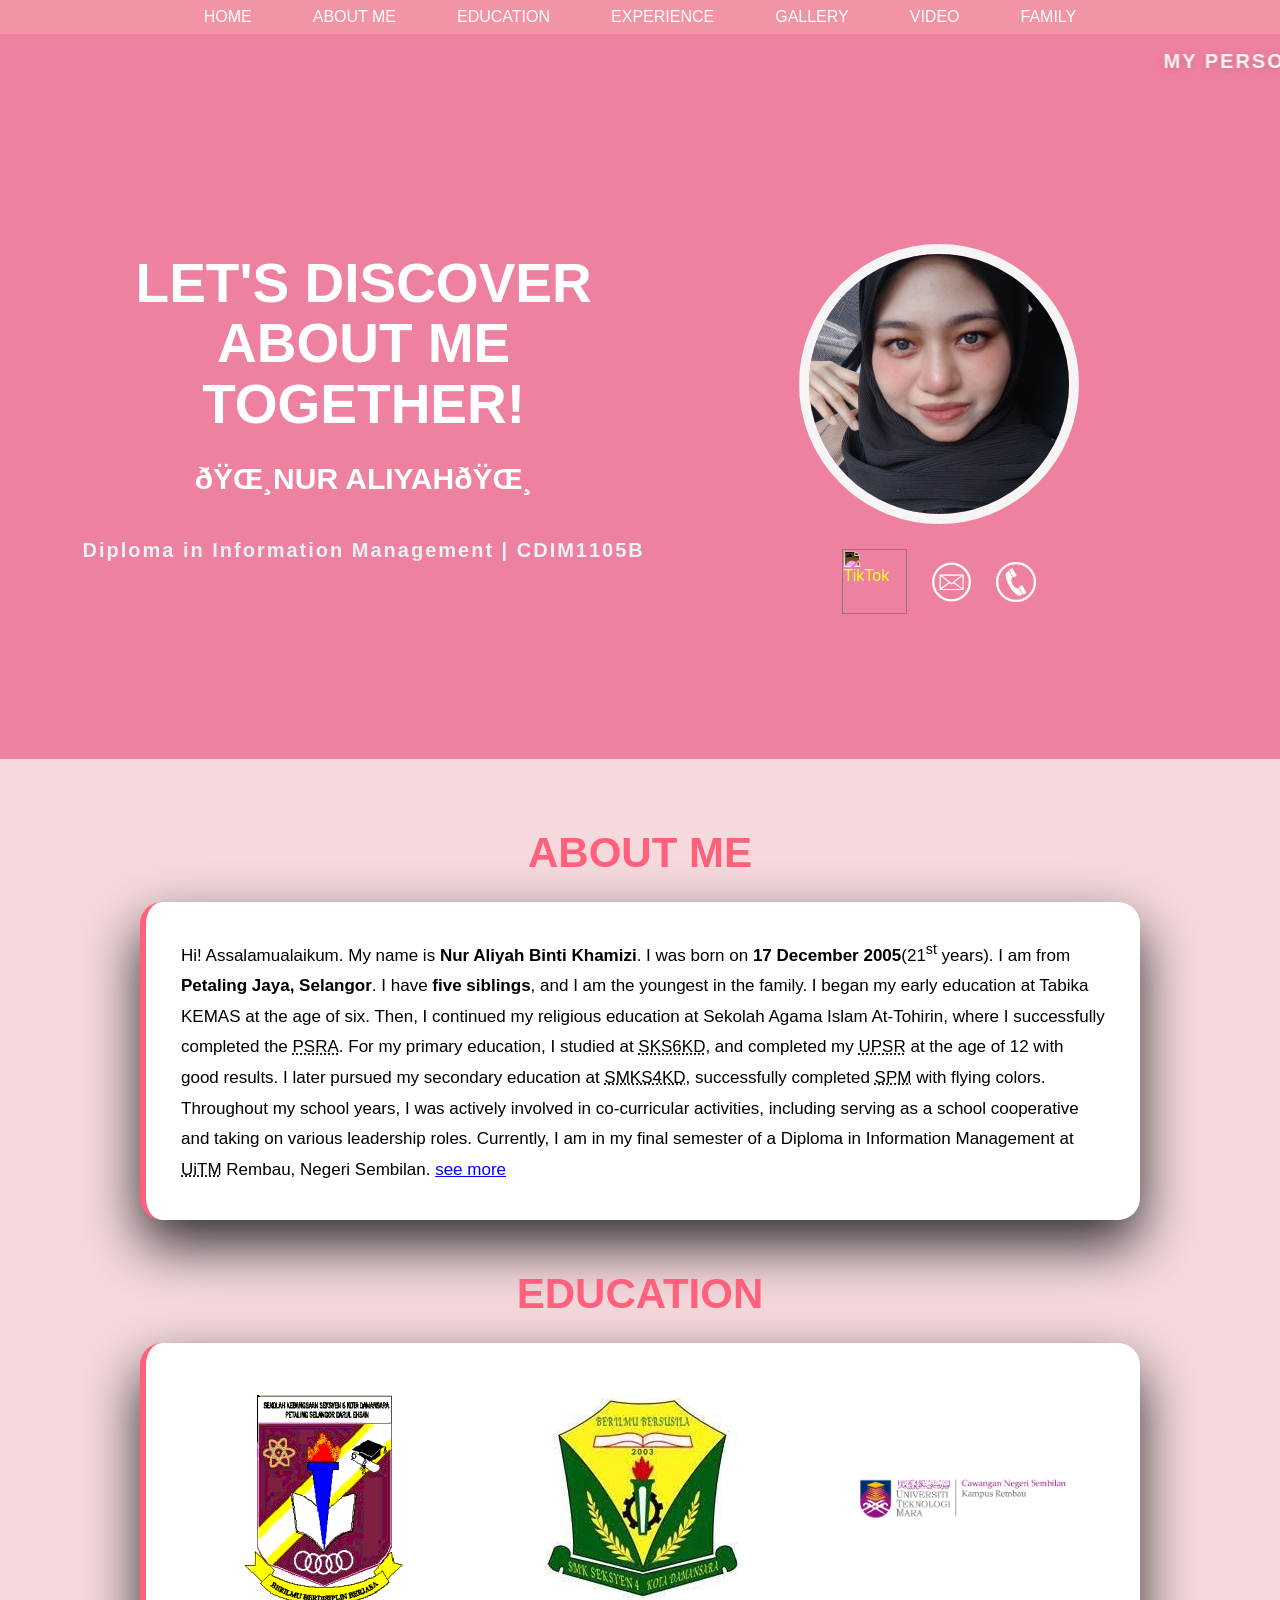
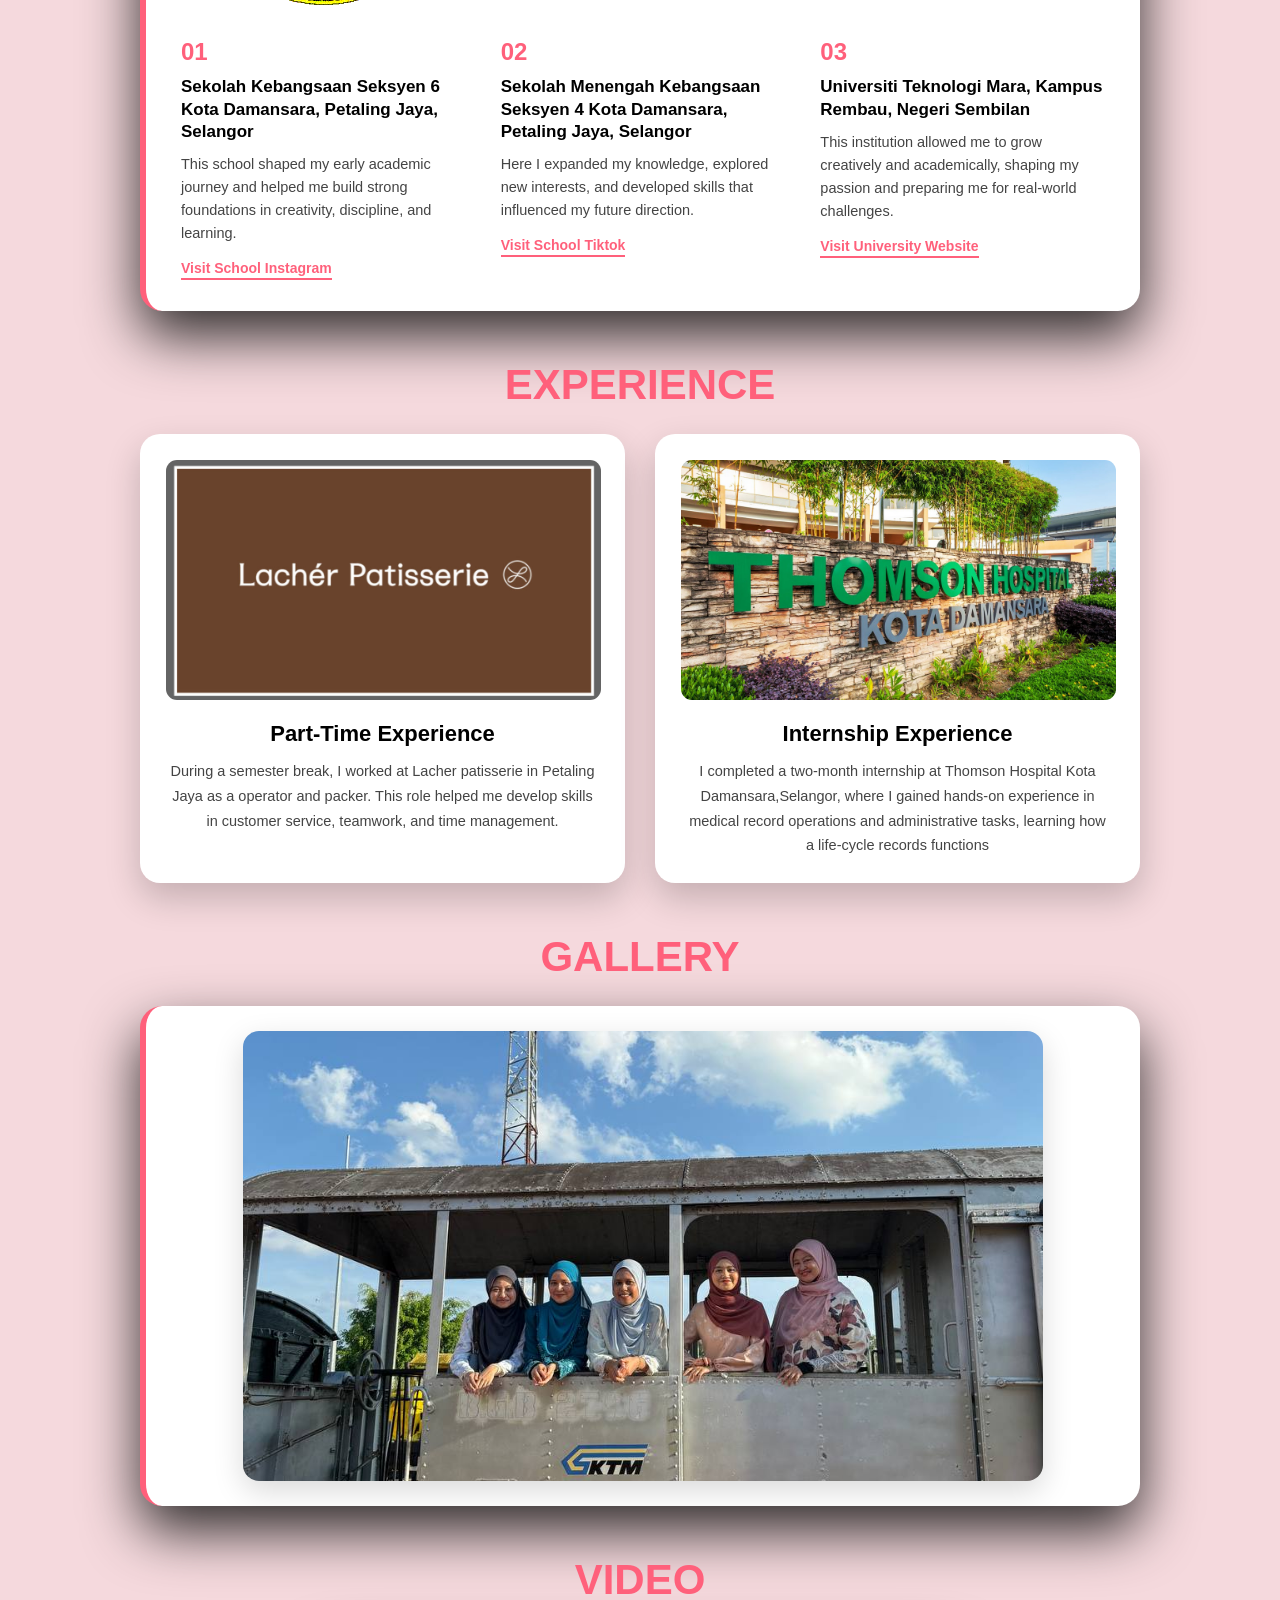
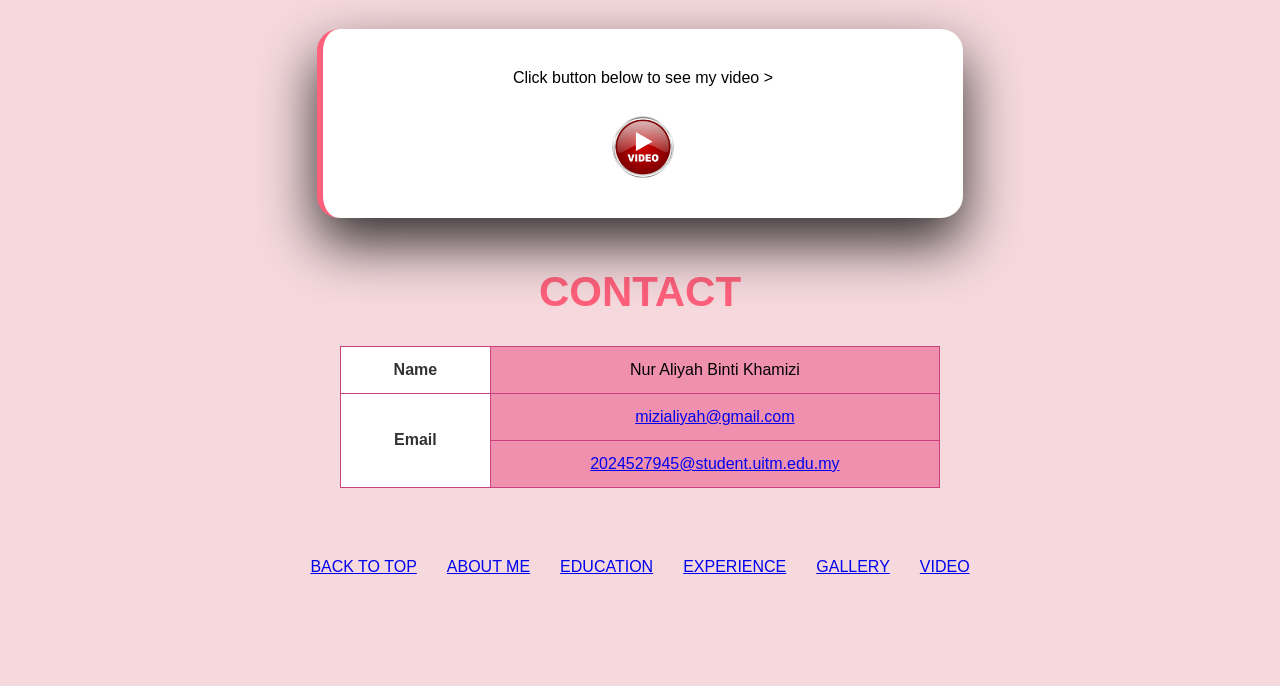
==== index.html @ 570c946d "Fix image filename case for TikTok logo" ====
<html>
<head>
<meta charset="UT-8">
<meta name="viewpoint" content="width=device=width, initial-scale=1.0">
<title>HOMEPAGE</title>

    <style>

        :root{
            --primary: #ffff;
            --accent: #ff607b;
        }
       /*====general page setup====*/
       body, html{
             margin: 0;
             padding: 0;
             font-family: 'Segoe UI', Tahoma, Geneva, Verdana, sans-serif;
             min-height: 100vh;
             overflow-x: hidden;
            }
        .hero-section {
            /* Define the starting pink color as a fallback */
            background-color: #EE819F; 
    
            /* Connect the animation loop: 12 seconds total duration, smooth linear ease, infinite looping */
            animation: pinkColorShift 12s linear infinite;
            center-text {
            text-align: center;
            }
        }
            /* Define the specific shifting shades of pink across the timeline keyframes */
            @keyframes pinkColorShift {
            0% {
                background-color: #EE819F; /* original deep pink canvas color */
            }
            25% {
                 background-color: #D81B60; /* Slightly darker vibrant magenta pink */
            }
            50% {
                 background-color: #F48FB1; /* Soft pastel orchid pink tint */
            }
            75% {
                 background-color: #E91E63; /* Warm ruby rose pink shade */
            }
            100% {
                 background-color: #EE819F; /* Loops smoothly back to the exact starting color */
            }
            }
        /*====navigation====*/
        nav{
            background:rgb(242, 148, 164);
            position: sticky;
            top: 0;
            z-index: 3000;
        }
        .nav-container{ 
            display:flex;
            justify-content:center;
            gap: 25px;
            padding: 0px; 
        }
        .nav-container a{
            text-decoration:none;
            color: white;
            padding: 8px 18px;
            border-radius: 30px;
            font-weight: 500;
            transition:0.3s;
        }
        .nav-container a:hover{
            background: var(--primary);
            color:rgb(254, 159, 210);
        }

        /*===== hero layout =====*/

        .container {
            display: flex;
            align-items: center;
            justify-content: center;
            max-width: 1200px;
            gap: 0px;
            margin-top: 0 auto;
            height: 80vh;
            padding-top: 5px;
        }
        .hero-text {
            flex: 1.2;
            text-align: left;
            padding-left: 50px;
        }
        .hero-text h1 {
            font-size: 55px;
            color: #ffffff;
            font-weight: 800;
            line-height: 1.1;
            margin-bottom: 30px;
        }
        .hero-text h2 {
            font-size: 30px;
            color: #ffffff;
            margin: 0;
            padding-bottom: 25px;
            line-height: 1;
            font-weight: 700;
        }
        .hero-text p{
            font-size: 20px;
            color: #e8f3f3;
            letter-spacing: 2px;
            font-weight: 400;
        }

    /* ==== Marquee Positioned Right Below Nav and Above Image (FIXED) ==== */
    .marquee-sub-nav {
        position: absolute;
        top: 50px;            
        right: 30px;
        left: 10px;             
        width: 100%;         
        z-index: 100;         
    }

    .marquee-sub-nav marquee {
        font-size: 20px;
        font-weight: 700;
        color: #fff9f9f6;
        letter-spacing: 2px;
        text-shadow: 0 2px 8px rgba(0, 0, 0, 0.15);
    }
        
        /*=====image section=====*/
        .hero-image{
            float: none;
            flex: 1;
            display: flex;
            justify-content: center;
            align-items: flex-end;/*keeps image touching the bottom*/
        }
        .hero-image img{
            max-height: 300px;
            width: auto;
            /*====creates the rounded bottom edge from my image====*/
            border-top-left-radius: 50px;
            border-top-right-radius: 50px;
            transition: transform 0.3s;
        }
        .hero-image img:hover {
            transform: scale (1.02)
        }

        .hero-image-wrapper img{
            width:260px;
            height: 260px;
            border-radius: 260px;
            overflow:hidden;
            object-fit:cover;
            border:10px solid whitesmoke;
            box-shadow:0 20 px 40 px rgb(231, 202, 202);
            margin-top:60px;
        }
        .social-links{
            display: flex;
            flex-direction: row;
            align-items: center;
            justify-content: center;
            gap: 25px;
            margin-top: 0px;
            width: 100px;
        }
        .social-links a{
            display: inline-block;
            transition: transform 0.2s;
        }
        .social-links a:hover{
            transform: scale(1.15)
        }
        .social-links img{
            height: 30px
        }
        .image-and-socials{
            flex: 1;
            display: flex;
            flex-direction: column;
            align-items: center;
            justify-content: center;
            gap: 25px;
        }

        /*====modern main background section setup====*/
        main{
            background-color:#f5d9dd;
            min-height: 50vh;
            margin: 0;
            padding: 70px 0px;
        }
        .section-content-area{
            max-width: 1000px;
            margin: 0 auto;
            padding: 0 20px;
        }
        .section{
            margin-bottom: 50px;
            color: #fc7287;
            position: relative;
        }
        .section-title{
            font-size: 42px;
            font-weight: 700;
            color: var(--accent);
            margin-top: 0;
            margin-bottom: 25px;
            text-align: center;
        }

        /*====card====*/
        .content-card{
            background: var(--primary);
            padding: 35px;
            border-radius: 22px;
            box-shadow: 0 25px 55px rgb(49, 46, 46);
            margin-bottom: 30px;
            border-left: 6px solid var(--accent);
            transition:.35s;
        }
        .card-hover{
            transform: translateY(-6px);
        }
        .content-card p{
            font-size: 17px;
            line-height: 1.8;
            color: black;
            margin: 0;
            text-align: left;
        }


        /*====grid====*/
        .grid{
            display: grid;
            grid-template-columns: repeat(auto-fit, minmax(260px, 1fr));
            gap: 10px;
        }

        /*====Button====*/
        .btn{
            display: inline-block;
            margin-top: 15px;
            background: var(--primary);
            color:#ffffff;
            text-decoration: none;
            font-weight: 600;
        }

        .btn:hover{
            background: rgb(255, 171, 185)
        }

        /*====Table====*/
        table{
                border: 1px solid rgb(203, 65, 125);
                border-collapse: collapse;
                width: 600px;
                margin: 30px auto;
                font-family:'Segoe UI', Tahoma, Geneva, Verdana, sans-serif;
            }
        th,td{
                border: 1px solid rgb(203, 65, 125);
                padding: 14px 20px;
            }
        th {
                background-color: white;
                color: #333333;
                font-weight: 600;
                width: 25%;
            }
        td {
                text-align: center;
                background-color: rgb(239, 144, 174);
                color: #000000;
            }
        tr:hover td{
                background-color: rgb(243, 148, 164);
                transition: background-color 0.2s ease;
        }
        .profile-img{
            width: 200px;
            height: 200px;
            object-fit: cover;
            border-radius: 0%;
            margin-top: 10px;
            border: 2px solid rgb (180,50,100);
        }

        /* ==== Centers the links and aligns them side-by-side ==== */
        .footer-links-center {
          display: flex;
          justify-content: center; 
          align-items: center;     
          gap: 30px;               
          padding: 40px 20px;      
          width: 100%;
          box-sizing: border-box;
        }
        /* Responsive Layout for Tablets/Mobile Devices */
        @media (max-width: 768px){
            .video-grid {
                grid-template-columns: 1fr; 
            }
            .nav-container {
                justify-content: center; 
                padding: 10px 0;
                gap: 10px;
            }
            .nav-container a {
                padding: 6px 12px;
                font-size: 13px;
            }
            .section-title {
                font-size: 32px;
            }
            .video-wrapper-outer {
                padding: 15px;
            }
            }

    </style>
    </head>
    <body>

        <!--top nav-->
        <nav>
            <div align="center"></div>
            <div class="nav-container">
               <a href="index.html">HOME</a>
               <a href="about me.html">ABOUT ME</a>
               <a href="education.html">EDUCATION</a>
               <a href="experience.html">EXPERIENCE</a>
               <a href="gallery.html">GALLERY</a>
               <a href="video2.html" class="active">VIDEO</a>
               <a href="family.html">FAMILY</a>
            </div>
        </nav>

        <!--Content area-->
        <header>
        <div class="hero-section">
              <!-- FULL WIDTH MARQUEE: Sits here to cross the entire screen width -->
             <div class="marquee-sub-nav">
                <marquee behavior="scroll" direction="left" scrollamount="5">MY PERSONAL WEBSITE THAT SHOWS INTERSTING PERSONAL INFORMATION ABOUT ME!</marquee>
         </div>
            <div class="container">
                <!--text on the left-->
                <div class="hero-text">
                  <h1 align="center"><a name="top">LET'S DISCOVER<br>ABOUT ME TOGETHER!</a></h1>
                  <h2 align="center" style="font-size: 30px;">🌸NUR ALIYAH🌸</h2>
                  <p align="center"><b>Diploma in Information Management | CDIM1105B</b></p>
                </div>

                <!--image and social media links on the right-->
                <div class="image-and-socials">
                    <!--Profile image-->
                    <div class="hero-image">
                      <div class="hero-image-wrapper">
                       <img src="images/myself.jpg" alt="myself image">
                      </div>
                    </div>
                   <!--Social Media links(below image)-->
                   <div class="social-links">
                       <a href="https://www.tiktok.com/@ayddeeaa?_r=1&_t=ZS-96hrBECg4Ky" target="_blank"><img src="images/Tiktok logo.png" alt="TikTok" style="height: 65px; width: auto; display: block; filter: invert(1) brightness(2);"></a>
                       <a href="mailto:2024527945@student.uitm.edu.my" target="_blank"><img src="images/email logo.png" alt="Email" style="height: 40px; width: auto; display: block; filter: invert(1) brightness(2);"></a>
                       <a href="tel:+60174358066" target="_blank"><img src="images/Telephone logo.png" alt="Telephone" style="height: 40px; width: auto; display: block; filter: invert(1) brightness(2);"></a>
                   </div>
                </div>
            </div>
        </div>
        </header>

       <!--main area section background color-->
        <main>
            <div class="section-content-area">

            <!--ABOUT ME SECTION-->
            <section class="section">
                <h2 class="section-title"><a name="subhead2">ABOUT ME</a></h2>
                <div class="content-card">
                    <p>
                         Hi! Assalamualaikum. My name is <b>Nur Aliyah Binti Khamizi</b>. I was born on <b>17 December 2005</b>(21<sup>st</sup> years). 
                         I am from <b>Petaling Jaya, Selangor</b>. I have <b>five siblings</b>, and I am the youngest in the family. I began my early education 
                         at Tabika KEMAS at the age of six. Then, I continued my religious education at Sekolah Agama Islam At-Tohirin, where I successfully completed the 
                         <abbr title="Peperiksaan Sekolah Rendah Agama">PSRA</abbr>. For my primary education, I studied at <abbr title="Sekolah Kebangsaan Seksyen 6 Kota Damansara">SKS6KD</abbr>, and completed 
                         my <abbr title="Ujian Peperiksaan Sekolah Rendah">UPSR</abbr> at the age of 12 with good results. I later pursued my secondary education at <abbr title="Sekolah Menengah Kebangsaan Seksyen 4 Kota Damansara">SMKS4KD</abbr>, 
                         successfully completed <abbr title="Sijil Pelajaran Malaysia">SPM</abbr> with flying colors. Throughout my school years, I was actively involved in co-curricular activities, 
                         including serving as a school cooperative and taking on various leadership roles. Currently, I am in my final semester of a Diploma in
                         Information Management at <abbr title="Universiti Teknologi MARA">UiTM</abbr> Rembau, Negeri Sembilan. <a href="about me.html" target="_blank" style="color: rgb(0, 0, 255)">see more</a>
                    </p>
                </div>
            </section>

            <!--EDUCATION SECTION-->
            <section class="section">
                <h2 class="section-title"><a name="subhead3">EDUCATION</a></h2>
                <!--All 3 items image school logo in same content card-->
                <div class="content-card">
                    <!--grid system with enhanced gap separation -->
                <div class="grid" style="grid-template-columns: repeat(auto-fit, minmax(260px, 1fr)); gap: 35px;">
                    
                    <!-- SCHOOL ITEM 01 -->
                    <div class="education-item" style="display: flex; flex-direction: column; align-items: center;">
                        <!-- Fixed placeholder box to prevent varying badge aspect ratios from misaligning fields -->
                        <div style="background: #ffffff; padding: 10px; border-radius: 12px; width: 100%; max-width: 220px; height: 220px; display: flex; align-items: center; justify-content: center; margin-bottom: 20px;">
                            <img src="images/Sekolah_Kebangsaan_Seksyen_6.gif" alt="SK Seksyen 6 Kota Damansara" style="max-height: 100%; max-width: 100%; object-fit: contain;">
                        </div>
                        <div style="width: 100%; text-align: left;">
                            <h3 style="font-size: 24px; color: var(--accent); margin: 0 0 10px 0; font-weight: 800;">01</h3>
                            <h4 style="font-size: 17px; margin: 0 0 10px 0; color: #000000; font-weight: 700; line-height: 1.3;">Sekolah Kebangsaan Seksyen 6 Kota Damansara, Petaling Jaya, Selangor</h4>
                            <p style="font-size: 14.5px; color: #444444; line-height: 1.6; margin: 0 0 15px 0; justify-content: center;">This school shaped my early academic journey and helped me build strong foundations in creativity, discipline, and learning.</p>
                            <a href="https://www.instagram.com/sks6kd?igsh=MTY2NmhoNnpzbXl5Nw==" style="color: var(--accent); text-decoration: none; font-weight: 600; font-size: 14px; border-bottom: 2px solid var(--accent); padding-bottom: 2px;">Visit School Instagram</a>
                        </div>
                    </div>

                    <!-- SCHOOL ITEM 02 -->
                    <div class="education-item" style="display: flex; flex-direction: column; align-items: center;">
                        <div style="background: #ffffff; padding: 10px; border-radius: 12px; width: 100%; max-width: 220px; height: 220px; display: flex; align-items: center; justify-content: center; margin-bottom: 20px;">
                            <img src="images/smks4kd images.jpg" alt="SMK Seksyen 4 Kota Damansara" style="max-height: 100%; max-width: 100%; object-fit: contain;">
                        </div>
                        <div style="width: 100%; text-align: left;">
                            <h3 style="font-size: 24px; color: var(--accent); margin: 0 0 10px 0; font-weight: 800;">02</h3>
                            <h4 style="font-size: 17px; margin: 0 0 10px 0; color: #000000; font-weight: 700; line-height: 1.3;">Sekolah Menengah Kebangsaan Seksyen 4 Kota Damansara, Petaling Jaya, Selangor</h4>
                            <p style="font-size: 14.5px; color: #444444; line-height: 1.6; margin: 0 0 15px 0; justify-content: center;">Here I expanded my knowledge, explored new interests, and developed skills that influenced my future direction.</p>
                            <a href="https://www.tiktok.com/@smkkd4?_r=1&_t=ZS-96kASKF3mWz" style="color: var(--accent); text-decoration: none; font-weight: 600; font-size: 14px; border-bottom: 2px solid var(--accent); padding-bottom: 2px;">Visit School Tiktok</a>
                        </div>
                    </div>

                    <!-- SCHOOL ITEM 03 -->
                    <div class="education-item" style="display: flex; flex-direction: column; align-items: center;">
                        <div style="background: #ffffff; padding: 10px; border-radius: 12px; width: 100%; max-width: 220px; height: 220px; display: flex; align-items: center; justify-content: center; margin-bottom: 20px;">
                            <img src="images/UiTMRembau.png" alt="UiTM Kampus Rembau" style="max-height: 100%; max-width: 100%; object-fit: contain;">
                        </div>
                        <div style="width: 100%; text-align: left;">
                            <h3 style="font-size: 24px; color: var(--accent); margin: 0 0 10px 0; font-weight: 800;">03</h3>
                            <h4 style="font-size: 17px; margin: 0 0 10px 0; color: #000000; font-weight: 700; line-height: 1.3;">Universiti Teknologi Mara, Kampus Rembau, Negeri Sembilan</h4>
                            <p style="font-size: 14.5px; color: #444444; line-height: 1.6; margin: 0 0 15px 0; justify-content: center;">This institution allowed me to grow creatively and academically, shaping my passion and preparing me for real-world challenges.</p>
                            <a href="https://nsembilan.uitm.edu.my/rembau/" style="color: var(--accent); text-decoration: none; font-weight: 600; font-size: 14px; border-bottom: 2px solid var(--accent); padding-bottom: 2px;">Visit University Website</a>
                        </div>
                    </div>

                </div>
            </div>
        </section>

         <!--EXPERIENCE SECTION-->
        <section class="section">
            <h2 class="section-title"><a name="subhead4">EXPERIENCE</a></h2>
            
            <!-- Flex/Grid wrapper to place the 2 experience cards side-by-side -->
            <div class="grid" style="grid-template-columns: repeat(auto-fit, minmax(400px, 1fr)); gap: 30px;">
                
                <!-- EXPERIENCE CARD 1 -->
                <div class="experience-card" style="background-color: #ffffff; padding: 25px; border-radius: 20px; box-shadow: 0 15px 35px rgba(0, 0, 0, 0.2); transition: transform 0.3s ease;">
                    <!-- Cropped top layout image wrapper -->
                    <div class="experience-image-wrapper" style="width: 100%; height: 240px; border-radius: 12px; overflow: hidden; margin-bottom: 20px; border: 1px solid rgba(255, 255, 255, 0.1);">
                        <img src="images/lacher-patisserie-hq-kota-damansara-logo-1024x576.jpg" alt="Lacher patisserie" style="width: 100%; height: 100%; object-fit: cover;">
                    </div>
                    <!-- Left-aligned description details -->
                    <div style="text-align: left; padding: 0 5px;">
                        <h3 style="font-size: 22px; color: #000000; margin: 0 0 12px 0; font-weight: 700; text-align: center;">Part-Time Experience</h3>
                        <p style="font-size: 14.5px; line-height: 1.7; color: #444444; text-align: center; margin: 0;">
                         During a semester break, I worked at Lacher patisserie in Petaling Jaya as a operator and packer. This role helped me develop skills in customer service, teamwork, and time management.
                        </p>
                    </div>
                </div>

                <!-- EXPERIENCE CARD 2 -->
                <div class="experience-card" style="background-color: #ffffff; padding: 25px; border-radius: 20px; box-shadow: 0 15px 35px rgba(0, 0, 0, 0.2); transition: transform 0.3s ease;">
                    <!-- Cropped top layout image wrapper -->
                    <div class="experience-image-wrapper" style="width: 100%; height: 240px; border-radius: 12px; overflow: hidden; margin-bottom: 20px; border: 1px solid rgba(255, 255, 255, 0.1);">
                        <img src="images/hospital.jpg" alt="Thomson Hospital Kota Damansara" style="width: 100%; height: 100%; object-fit: cover;">
                    </div>
                    <!-- Left-aligned description details -->
                    <div style="text-align: left; padding: 0 5px;">
                        <h3 style="font-size: 22px; color: #000000; margin: 0 0 12px 0; font-weight: 700; text-align: center;">Internship Experience</h3>
                        <p style="font-size: 14.5px; line-height: 1.7; color: #444444; text-align: center; margin: 0;">
                         I completed a two-month internship at Thomson Hospital Kota Damansara,Selangor, where I gained hands-on experience in medical record operations and administrative tasks, learning how a life-cycle records functions
                        </p>
                    </div>
                </div>
            </div>
        </section>

        <!--GALLERY SECTION-->
        <section class="section">
            <h2 class="section-title"><a name="subhead5">GALLERY</a></h2>
            
            <!-- White card container matching ABOUT ME and EDUCATION styling -->
            <div class="content-card" style="padding: 25px; display: flex; justify-content: center; align-items: center;">
                
                <!-- The Interactive Image Wrapper Box -->
                <div class="gallery-container" style="position: relative; width: 100%; max-width: 800px; height: 450px; border-radius: 16px; overflow: hidden; box-shadow: 0 10px 30px rgba(0,0,0,0.15);">
                    
                    <!-- Main Large Showcase Image -->
                    <img src="images/myself and train.jpg" alt="My Showcase Gallery Image" style="width: 100%; height: 100%; object-fit: cover; transition: transform 0.5s ease;">
                    
                    <!-- Hover/Touch Overlay Mask Sheet -->
                    <div class="gallery-overlay" style="position: absolute; top: 0; left: 0; width: 100%; height: 100%; background: rgba(32, 4, 7, 0.75); display: flex; justify-content: center; align-items: center; opacity: 0; transition: opacity 0.4s ease; pointer-events: none;">
                        
                        <!-- Interactive Redirect Link Button -->
                        <a href="gallery.html" style="pointer-events: auto; background: var(--primary); color: #200407; text-decoration: none; padding: 14px 28px; font-weight: 700; font-size: 16px; border-radius: 30px; letter-spacing: 1px; box-shadow: 0 8px 20px rgba(0,0,0,0.3); transition: transform 0.2s ease, background 0.2s ease;">
                            CLICK HERE
                        </a>
                    </div>
                </div>
            </div>
        </section>
        <!--VIDEO SECTION--> 
        <section class="section"> 
           <h2 class="section-title"><a name="subhead6">VIDEO</a></h2> 
    
           <!-- Added inline style="..." to shrink the box width and center all internal elements -->
           <div class="content-card" style="max-width: 600px; margin: 0 auto; display: flex; flex-direction: column; align-items: center; justify-content: center; text-align: center; padding: 35px 20px;"> 
        
          <!-- Cleaned up text style and added a bottom margin to push the button down -->
          <p style="font-size: 16px; margin-bottom: 20px; font-weight: 500;">Click button below to see my video &gt;</p> 
        
          <p style="margin: 0; display: flex; justify-content: center;"> 
            <!-- Using Image as Hyperlink, local Link: Link to other pages within the current website --> 
            <a href="video2.html" target="_blank" style="display: inline-block; transition: transform 0.2s;">
                <img src="images/button video.png" height="70" alt="Video Button" style="display: block;">
            </a> 
         </p> 
         </div> 
        </section>
        <!--CONTACT SECTION-->
        <h2 class="section-title">CONTACT</h2> 
    
            <table>
                <tr>
                   <th>Name</th>
                   <td>
                         Nur Aliyah Binti Khamizi
                    </td>
                </tr>
                <tr>
                   <th rowspan="2">Email</th>
                   <td><a href="mailto:mizialiyah@gmail.com">mizialiyah@gmail.com</a></td>
                </tr>
                <tr>
                   <td><a href="mailto:2024527945@student.uitm.edu.my">2024527945@student.uitm.edu.my</a></td>
                </tr>
            </table>
            
            <div class="footer-links-center">
            <a href="#top">BACK TO TOP</a>
            <a href="#subhead2">ABOUT ME</a>
            <a href="#subhead3">EDUCATION</a>
            <a href="#subhead4">EXPERIENCE</a>
            <a href="#subhead5">GALLERY</a>
            <a href="#subhead6">VIDEO</a>
            </div>

        <!-- Dynamic Embedded CSS Styles targeting the Gallery Animation Effects -->
        <style>
            /* Smoothly fades in the dark mask sheet when hovering over the image box container */
            .gallery-container:hover .gallery-overlay {
                opacity: 1 !important;
                pointer-events: auto !important;
            }
            
            /* Gives the background image a subtle cinematic zoom-in effect when hovered */
            .gallery-container:hover img {
                transform: scale(1.06);
            }

            /* Simple bounce scale animation effect on the link button itself when targeted */
            .gallery-overlay a:hover {
                transform: scale(1.08);
                background: var(--accent) !important;
                color: #ffffff !important;
            }
        </style>
        </main>
    </body>
</html>
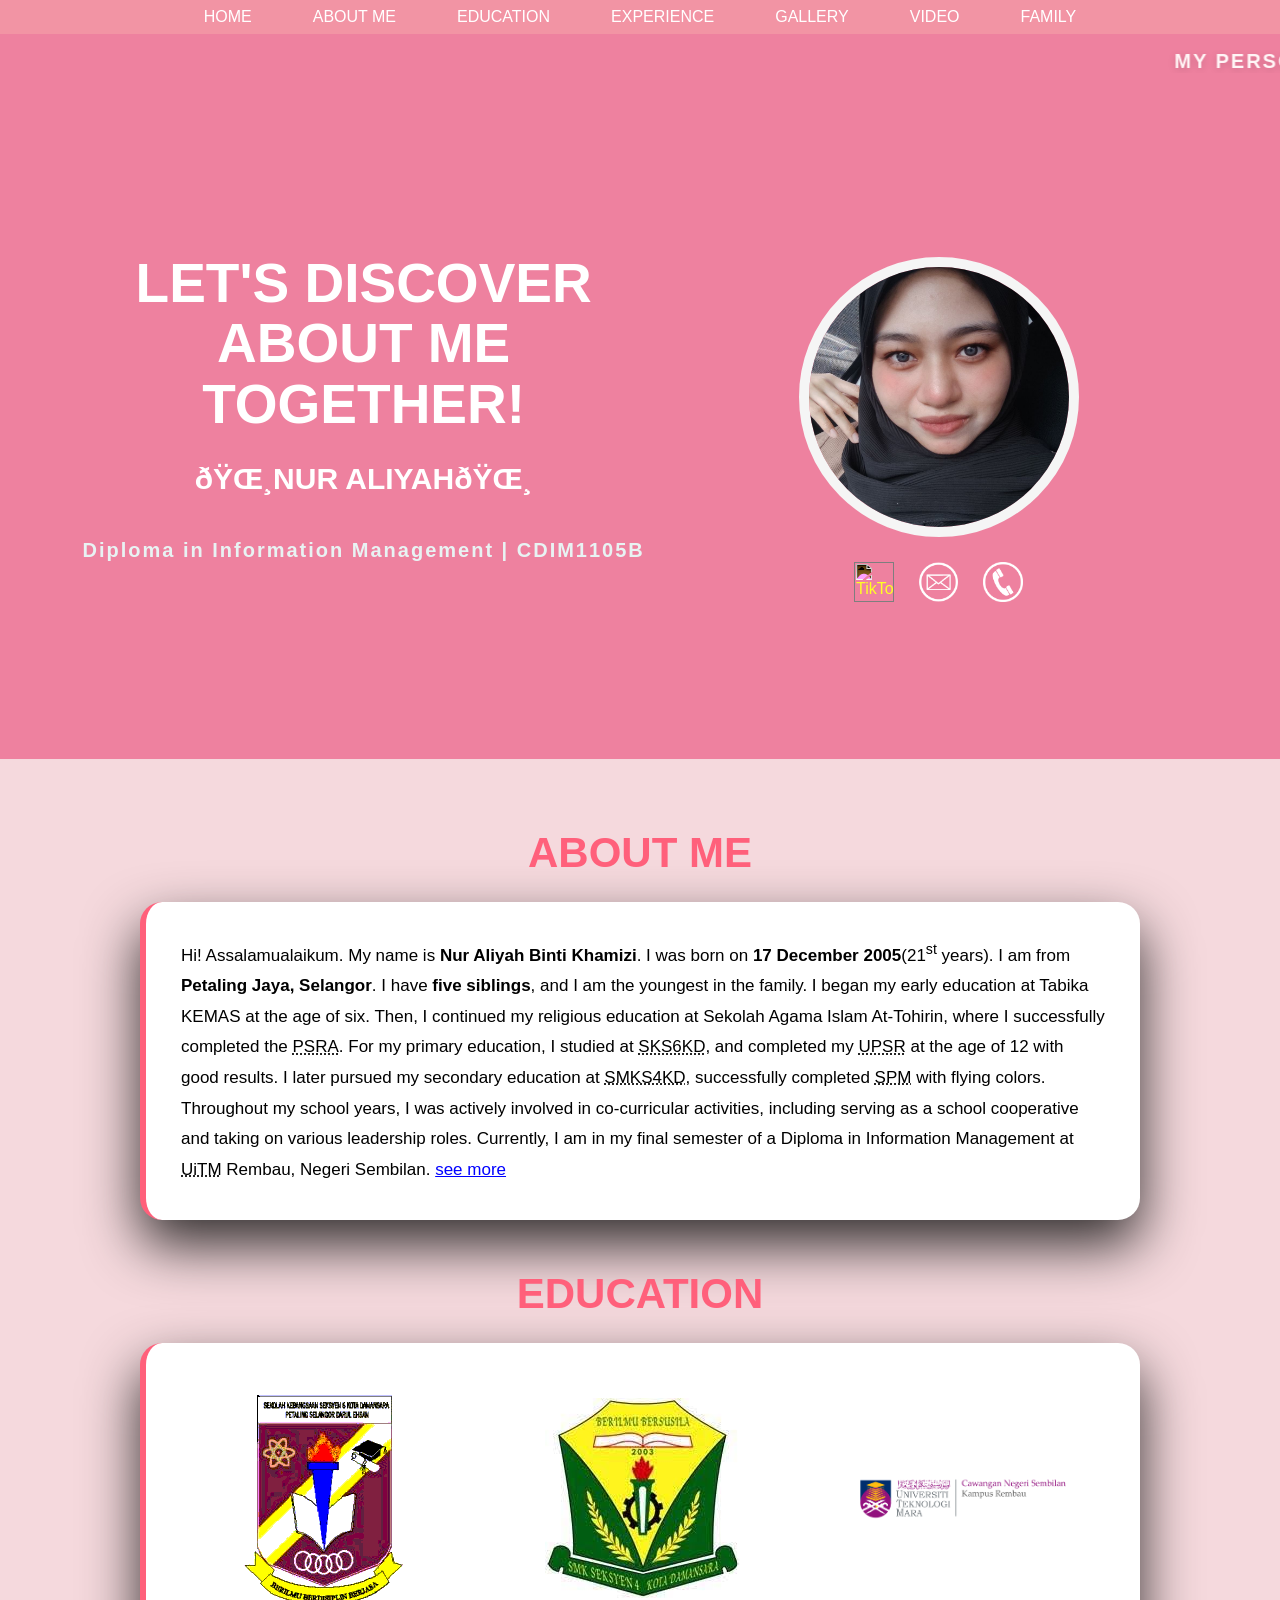
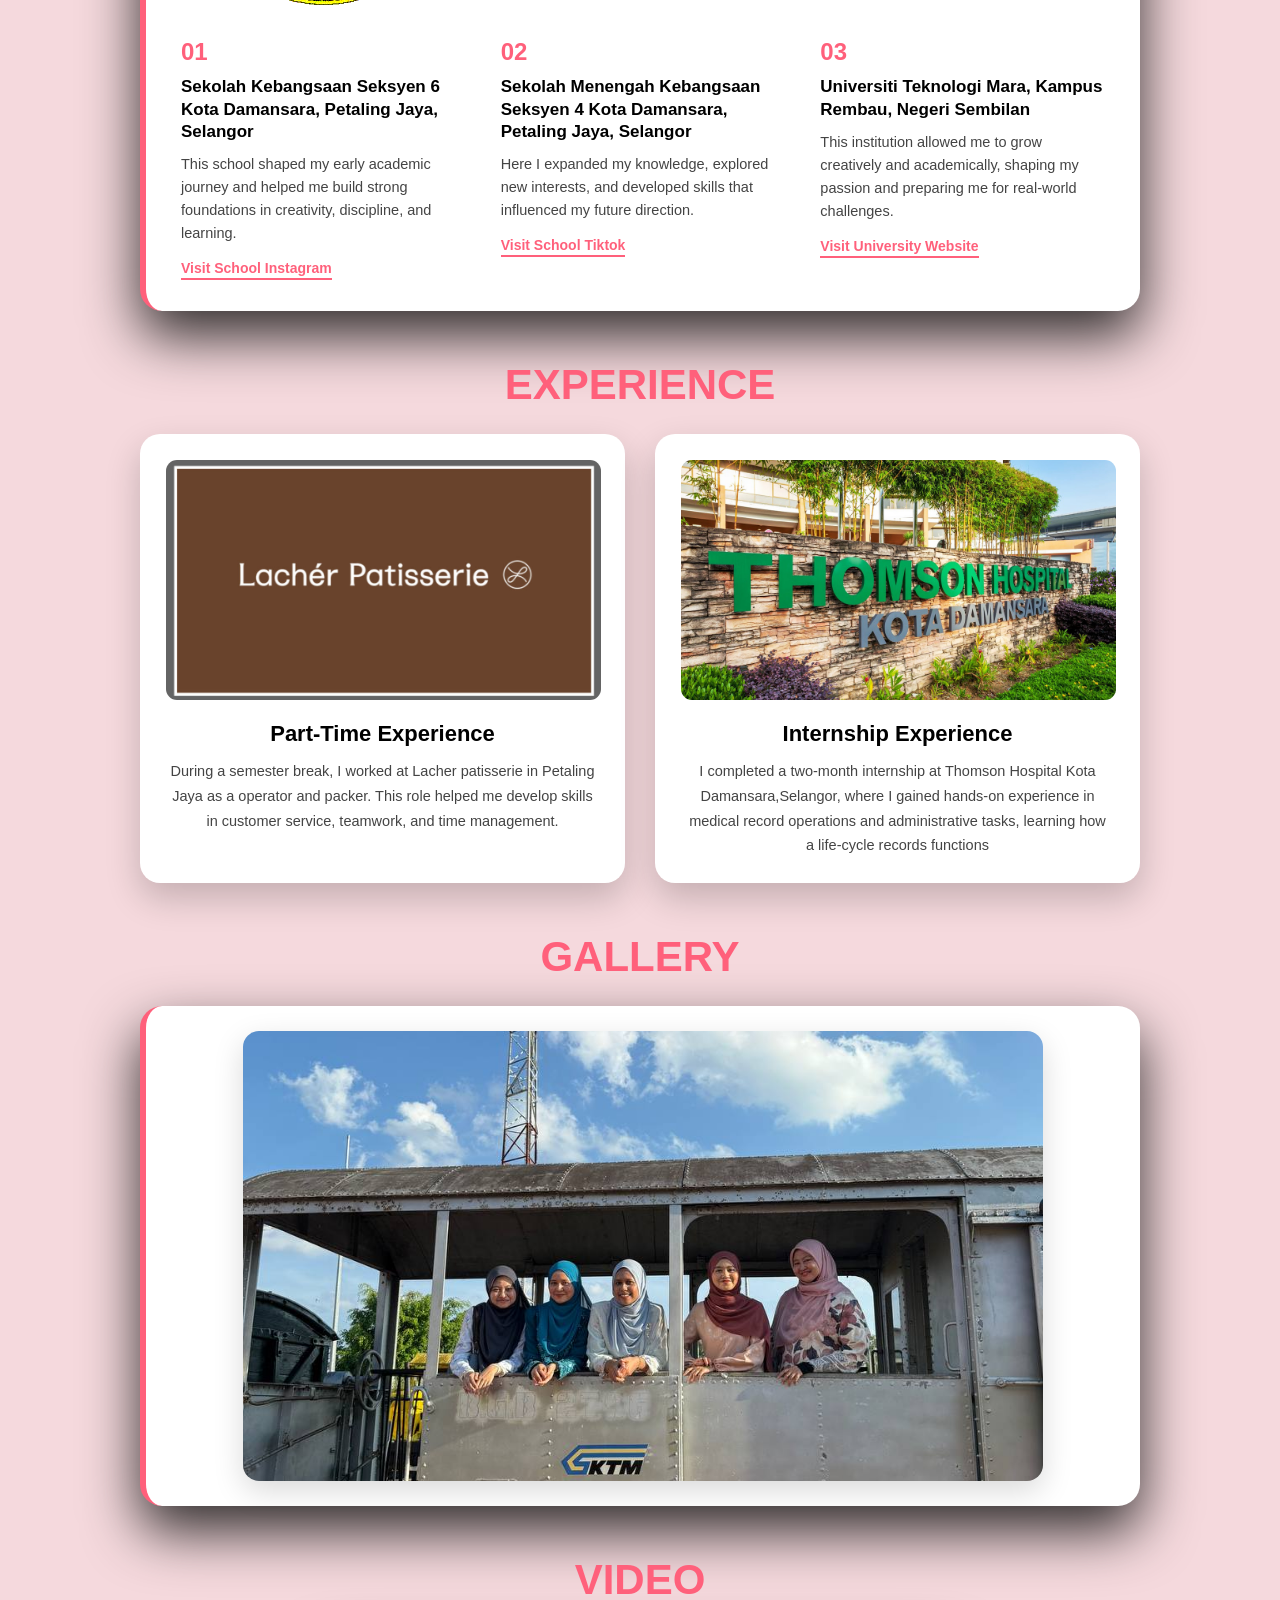
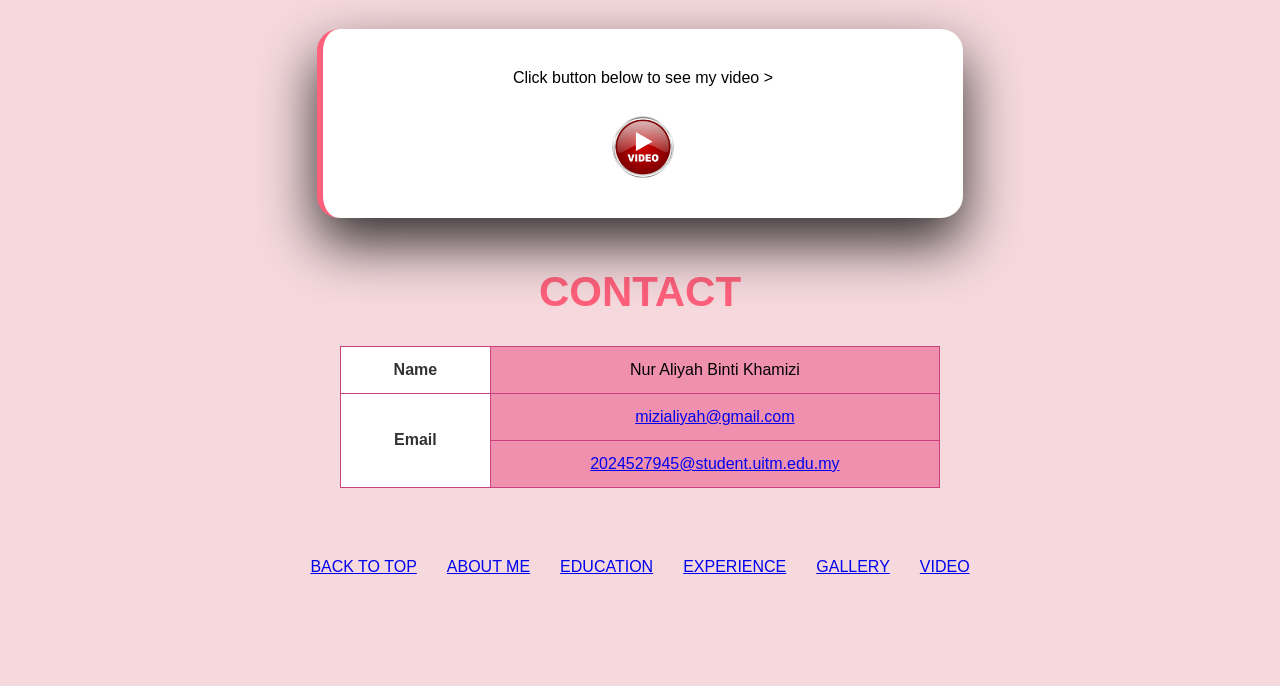
==== commit 60c6cc87: "Change TikTok logo height from 65px to 40px Updated TikTok logo size in social links section." ====
--- a/index.html
+++ b/index.html
@@ -367,7 +367,7 @@
                     </div>
                    <!--Social Media links(below image)-->
                    <div class="social-links">
-                       <a href="https://www.tiktok.com/@ayddeeaa?_r=1&_t=ZS-96hrBECg4Ky" target="_blank"><img src="images/Tiktok logo.png" alt="TikTok" style="height: 65px; width: auto; display: block; filter: invert(1) brightness(2);"></a>
+                       <a href="https://www.tiktok.com/@ayddeeaa?_r=1&_t=ZS-96hrBECg4Ky" target="_blank"><img src="images/Tiktok logo.png" alt="TikTok" style="height: 40px; width: auto; display: block; filter: invert(1) brightness(2);"></a>
                        <a href="mailto:2024527945@student.uitm.edu.my" target="_blank"><img src="images/email logo.png" alt="Email" style="height: 40px; width: auto; display: block; filter: invert(1) brightness(2);"></a>
                        <a href="tel:+60174358066" target="_blank"><img src="images/Telephone logo.png" alt="Telephone" style="height: 40px; width: auto; display: block; filter: invert(1) brightness(2);"></a>
                    </div>
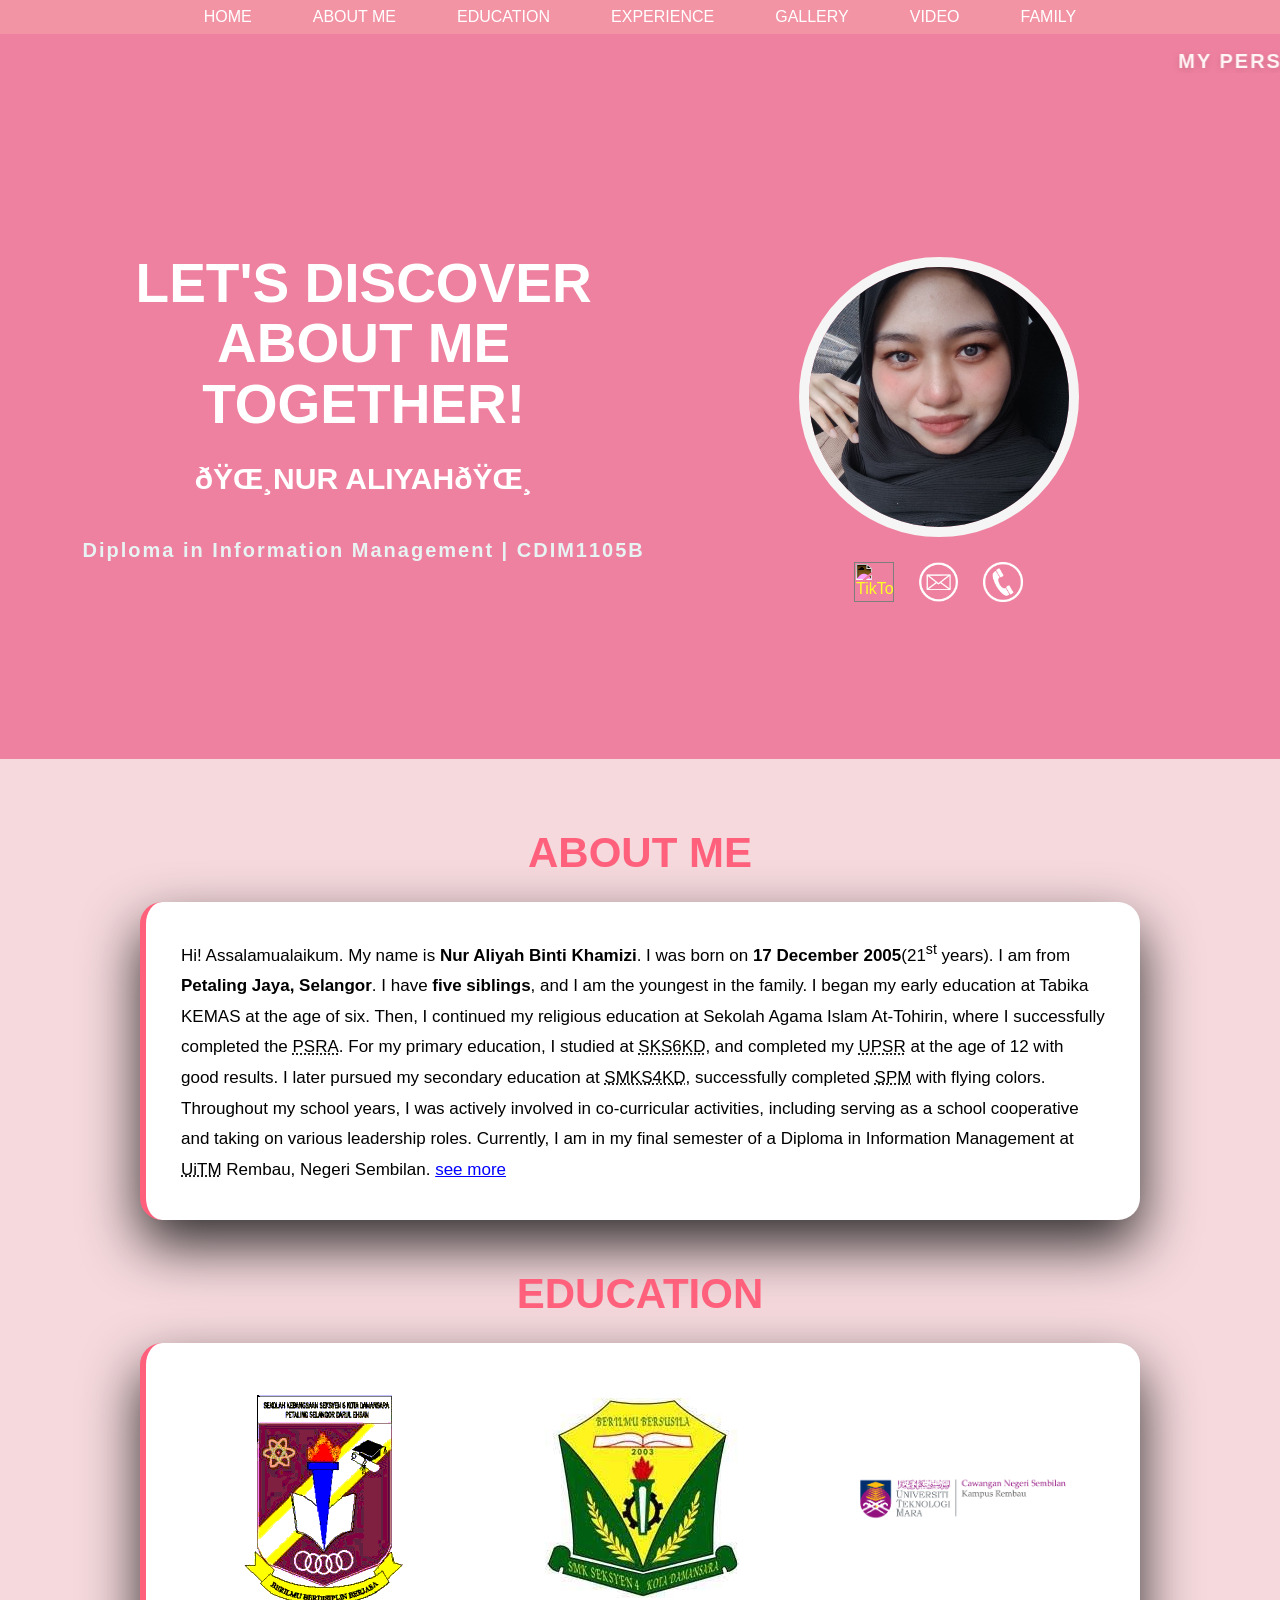
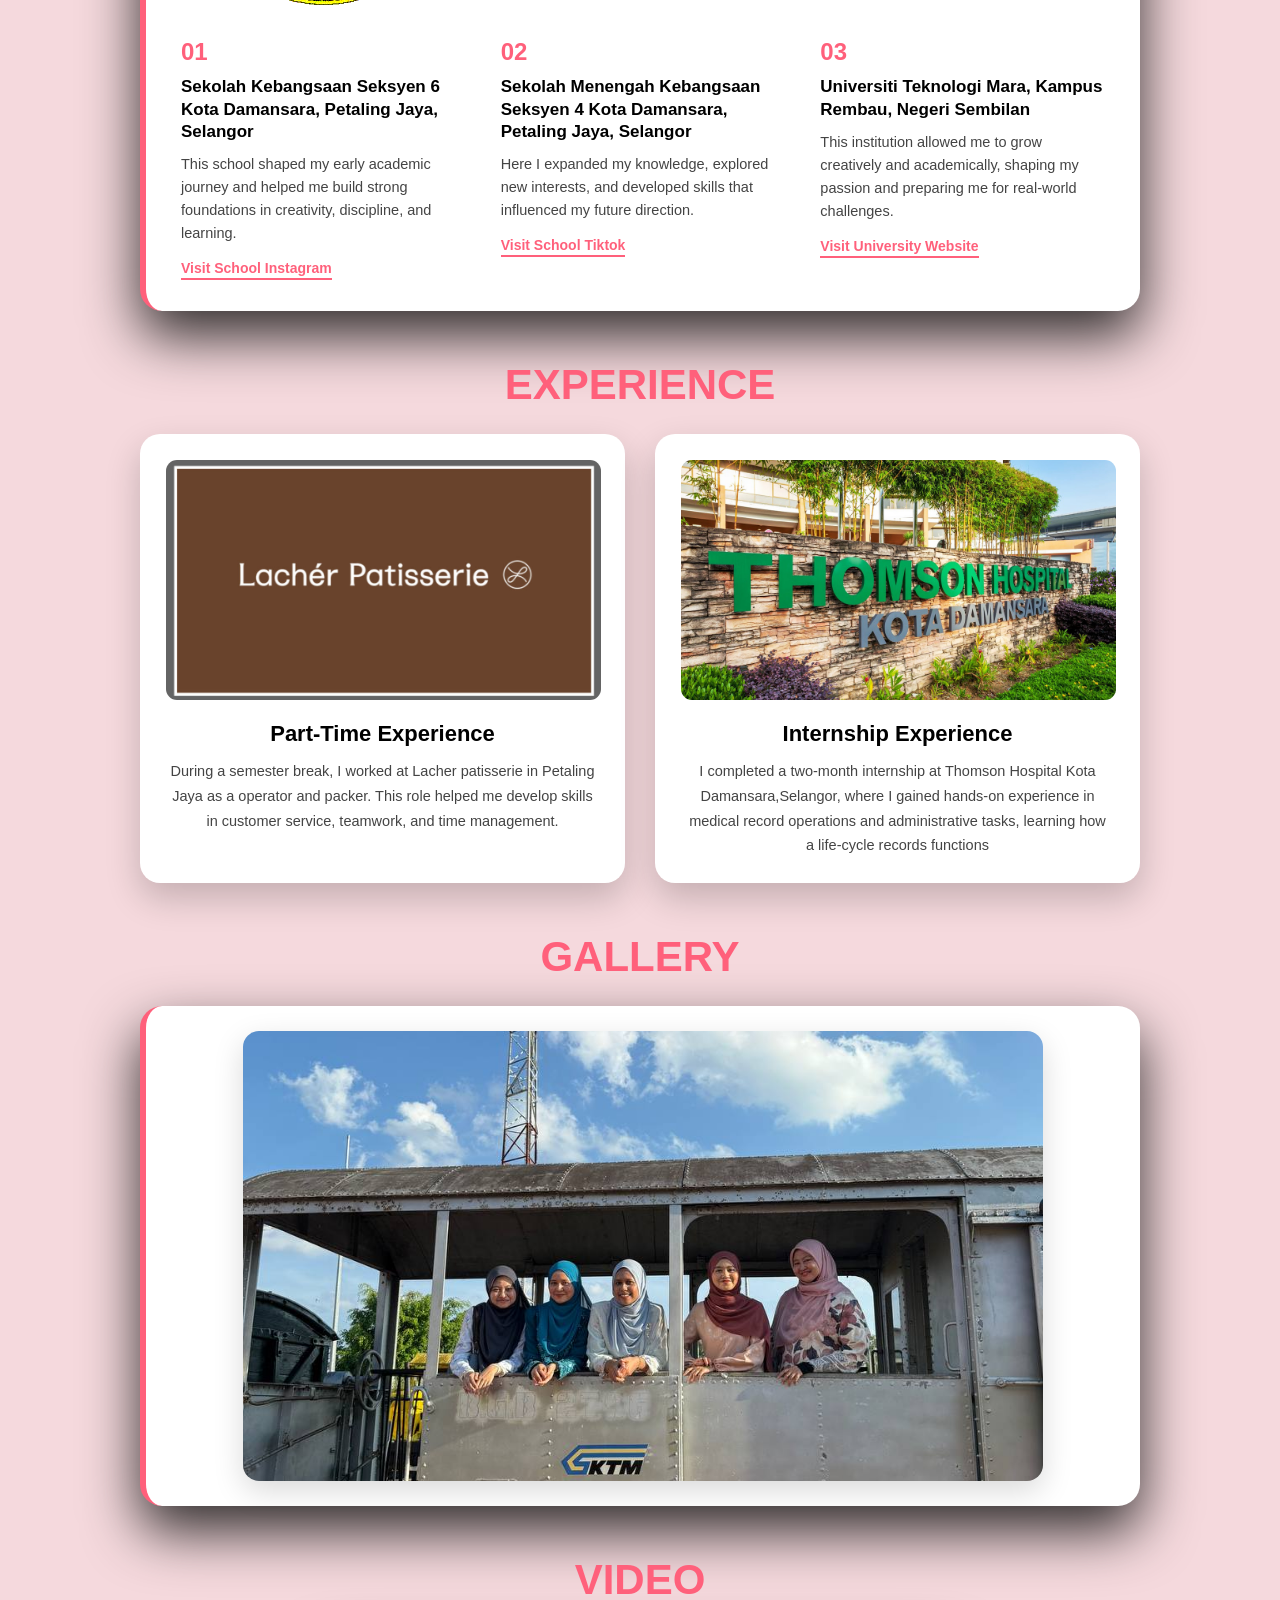
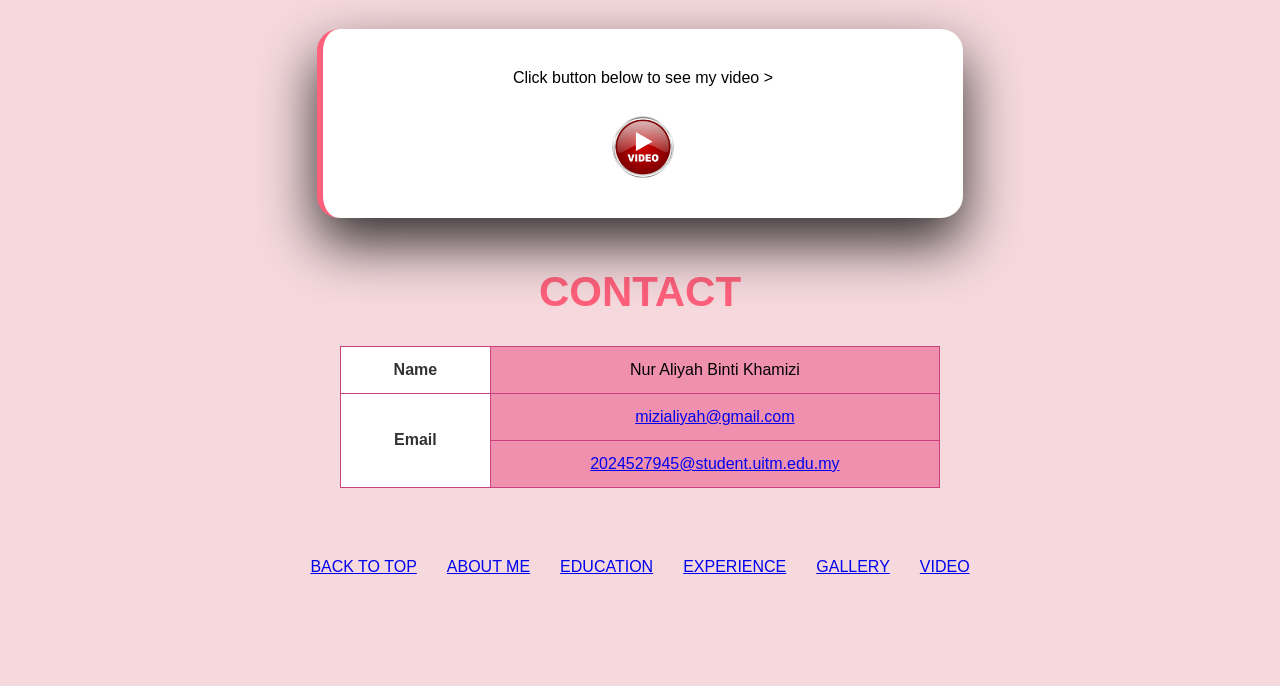
==== commit b21054c8: "Change TikTok icon image in index.html Updated TikTok icon image source in social links." ====
--- a/index.html
+++ b/index.html
@@ -367,7 +367,7 @@
                     </div>
                    <!--Social Media links(below image)-->
                    <div class="social-links">
-                       <a href="https://www.tiktok.com/@ayddeeaa?_r=1&_t=ZS-96hrBECg4Ky" target="_blank"><img src="images/Tiktok logo.png" alt="TikTok" style="height: 40px; width: auto; display: block; filter: invert(1) brightness(2);"></a>
+                       <a href="https://www.tiktok.com/@ayddeeaa?_r=1&_t=ZS-96hrBECg4Ky" target="_blank"><img src="images/Tiktok_icon-removebg-preview.png" alt="TikTok" style="height: 40px; width: auto; display: block; filter: invert(1) brightness(2);"></a>
                        <a href="mailto:2024527945@student.uitm.edu.my" target="_blank"><img src="images/email logo.png" alt="Email" style="height: 40px; width: auto; display: block; filter: invert(1) brightness(2);"></a>
                        <a href="tel:+60174358066" target="_blank"><img src="images/Telephone logo.png" alt="Telephone" style="height: 40px; width: auto; display: block; filter: invert(1) brightness(2);"></a>
                    </div>
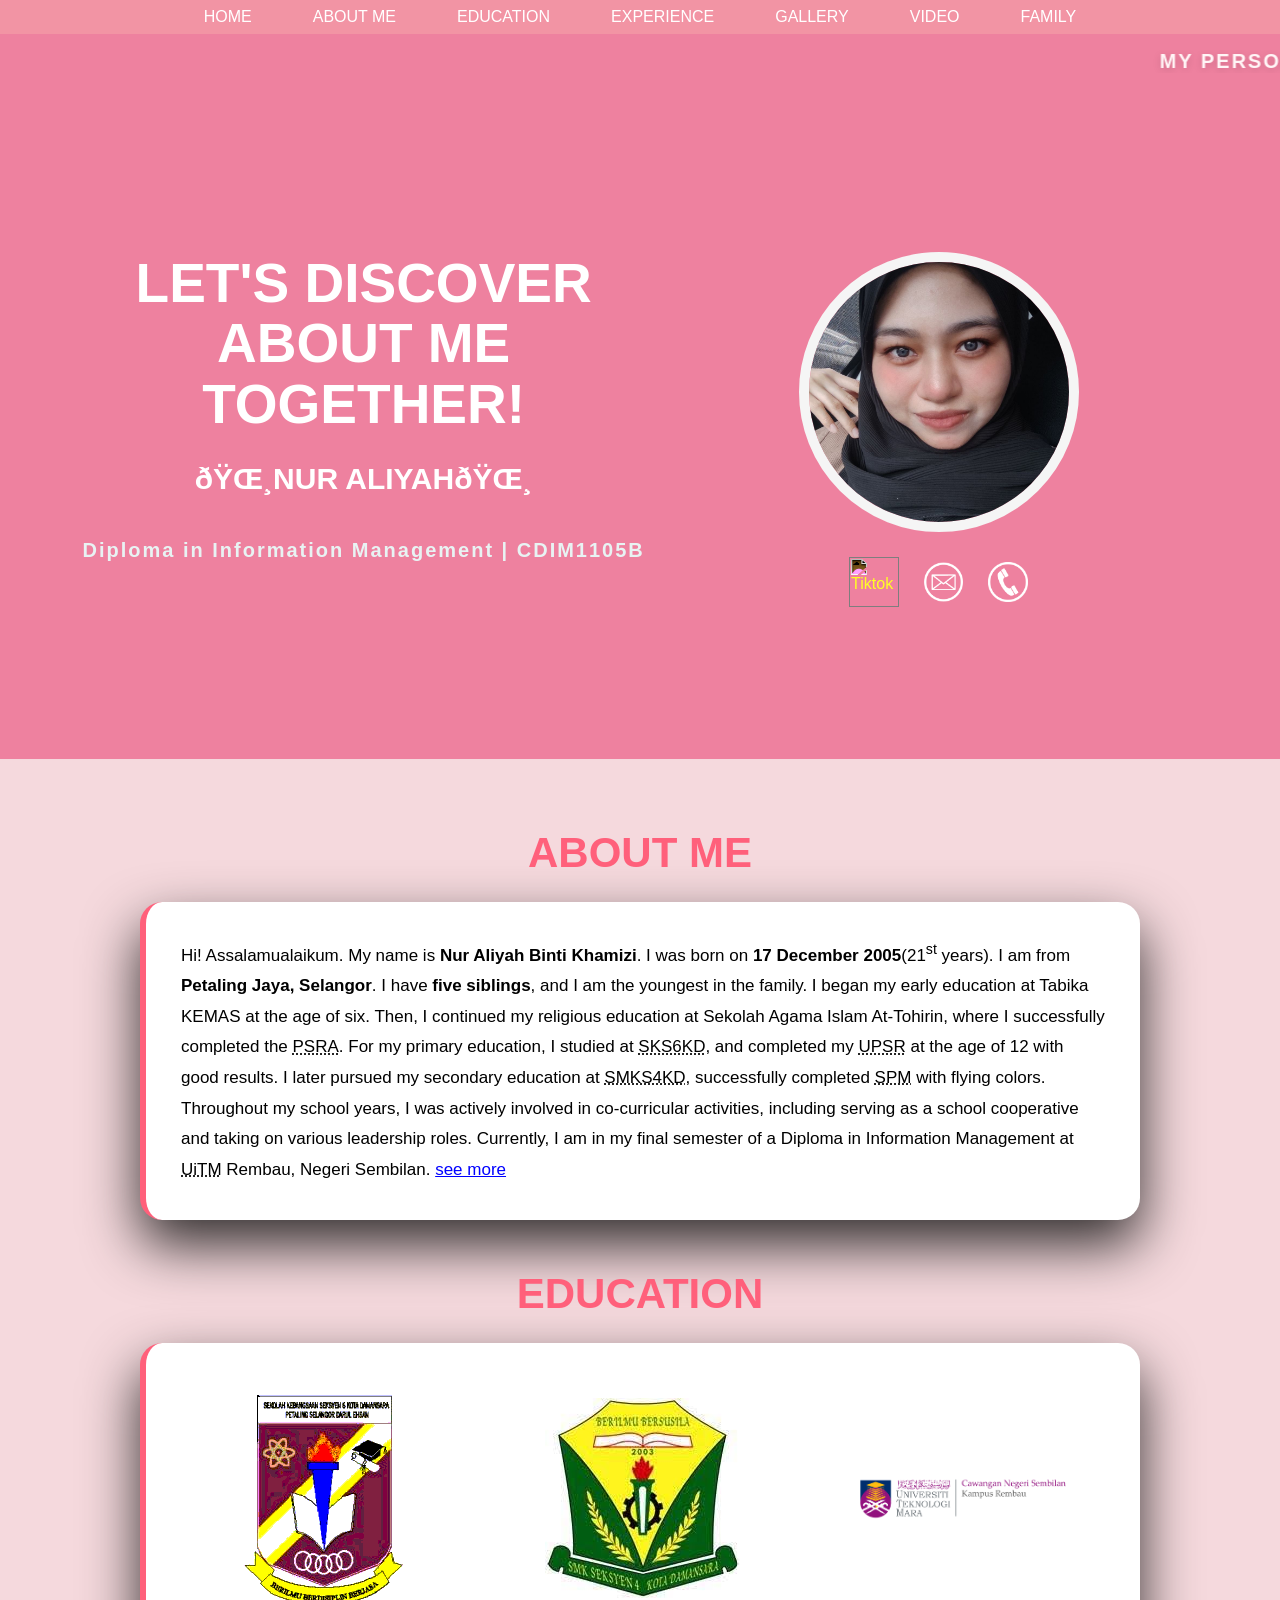
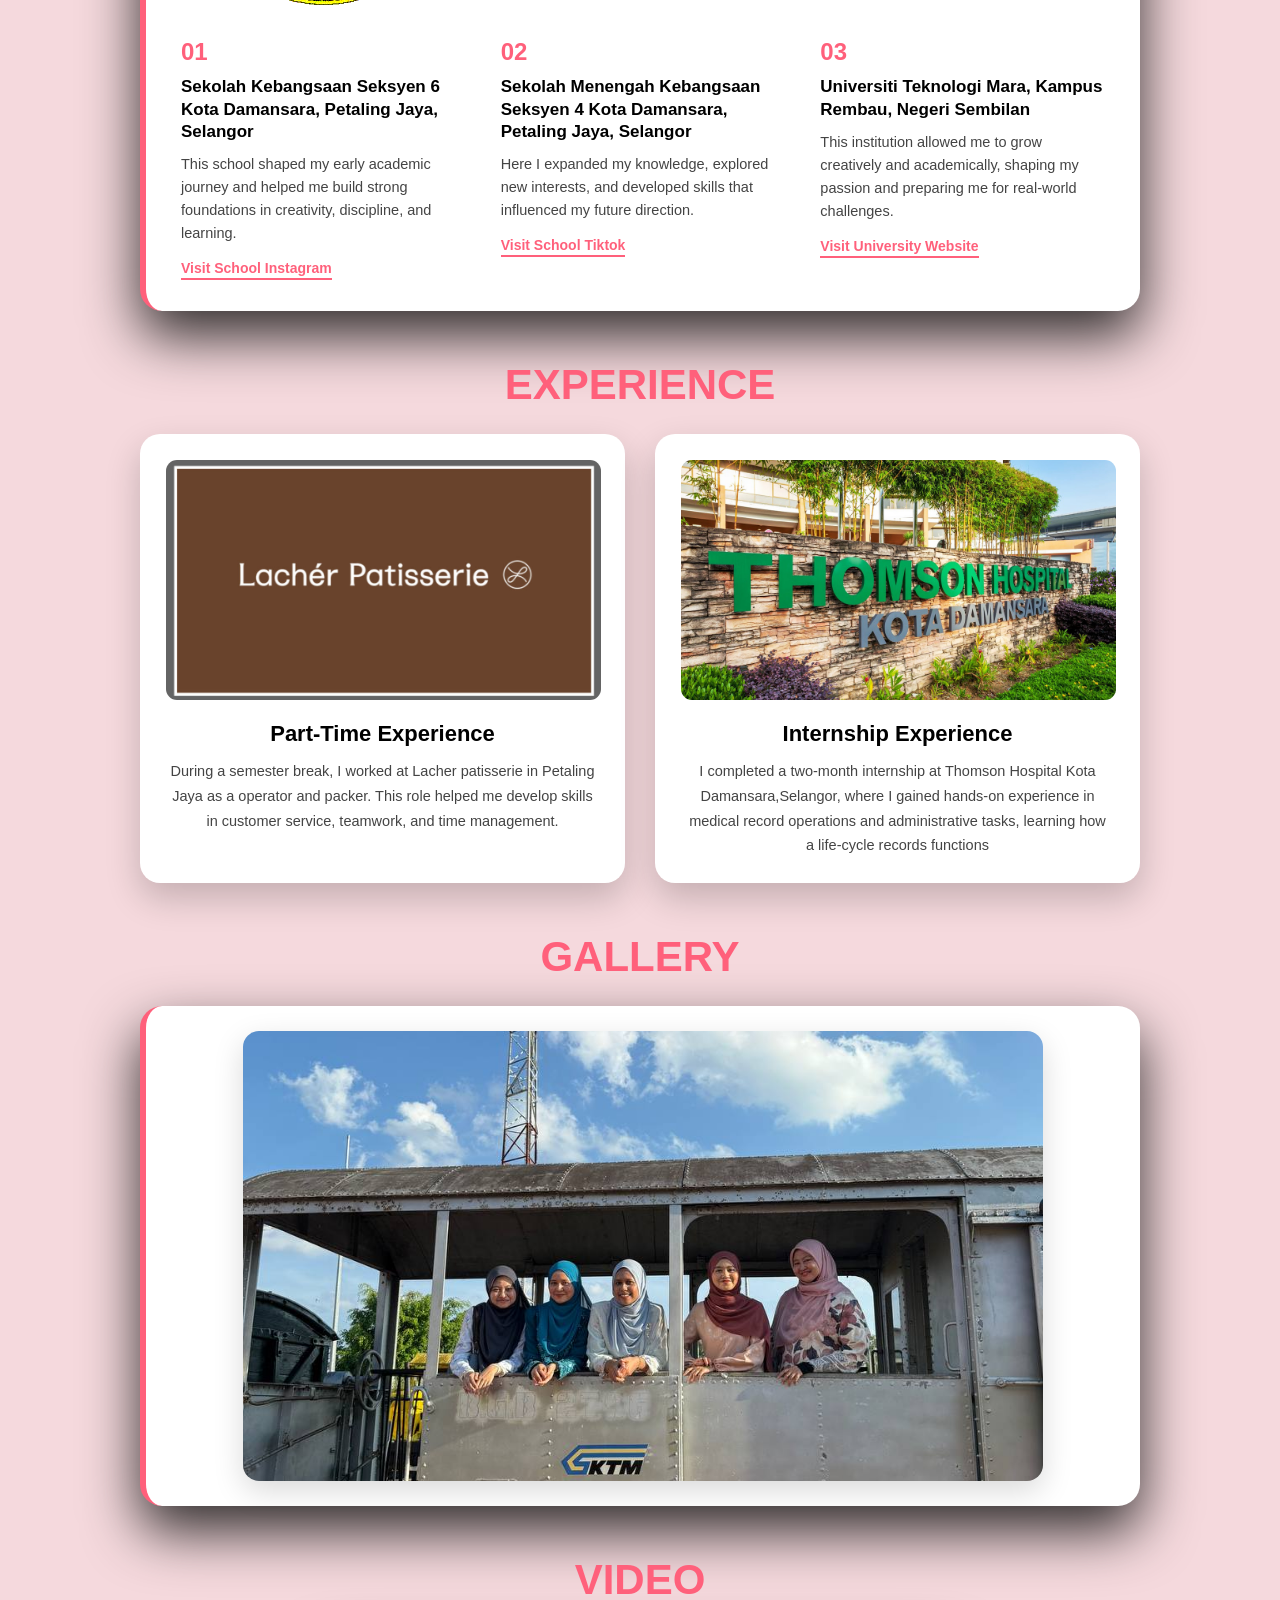
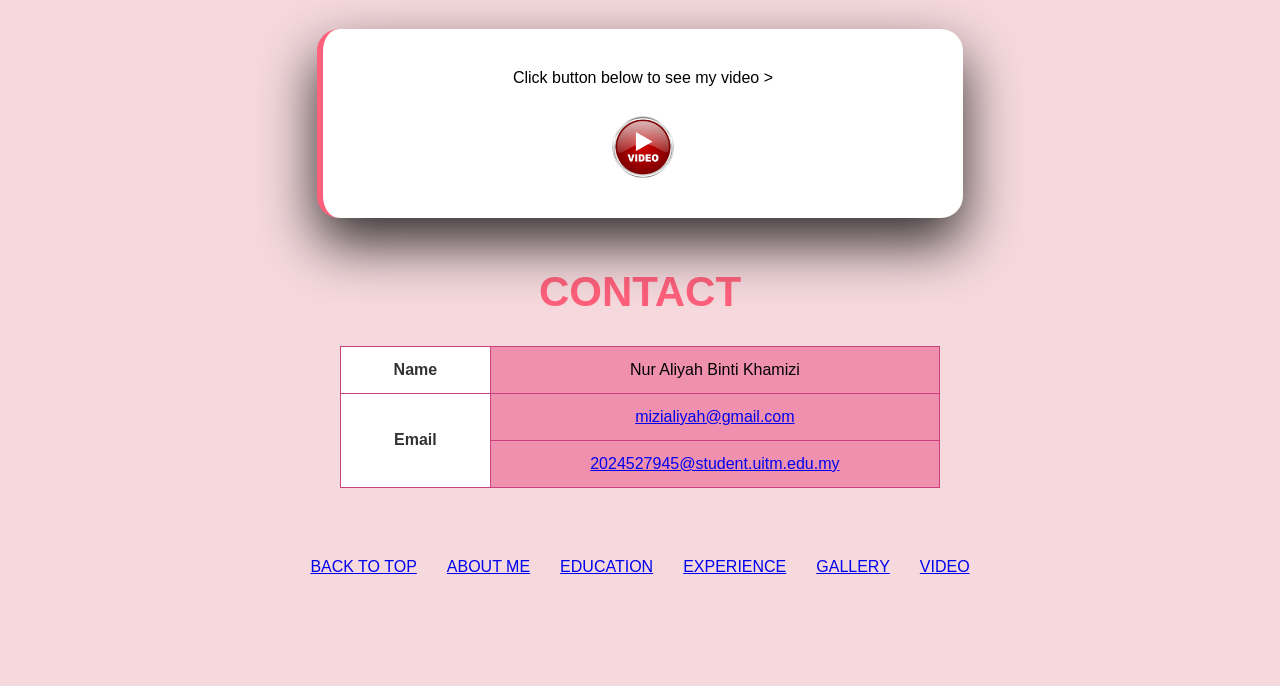
==== commit b91a239d: "Modify Tiktok icon height in social links Updated Tiktok icon size from 65px to 50px." ====
--- a/index.html
+++ b/index.html
@@ -367,7 +367,7 @@
                     </div>
                    <!--Social Media links(below image)-->
                    <div class="social-links">
-                       <a href="https://www.tiktok.com/@ayddeeaa?_r=1&_t=ZS-96hrBECg4Ky" target="_blank"><img src="images/Tiktok_icon-removebg-preview.png" alt="TikTok" style="height: 40px; width: auto; display: block; filter: invert(1) brightness(2);"></a>
+                       <a href="https://www.tiktok.com/@ayddeeaa?_r=1&_t=ZS-96hrBECg4Ky" target="_blank"><img src="images/Tiktok_icon-removebg-preview.png" alt="Tiktok" style="height: 50px; width: auto; display: block; filter: invert(1) brightness(2);"></a>
                        <a href="mailto:2024527945@student.uitm.edu.my" target="_blank"><img src="images/email logo.png" alt="Email" style="height: 40px; width: auto; display: block; filter: invert(1) brightness(2);"></a>
                        <a href="tel:+60174358066" target="_blank"><img src="images/Telephone logo.png" alt="Telephone" style="height: 40px; width: auto; display: block; filter: invert(1) brightness(2);"></a>
                    </div>
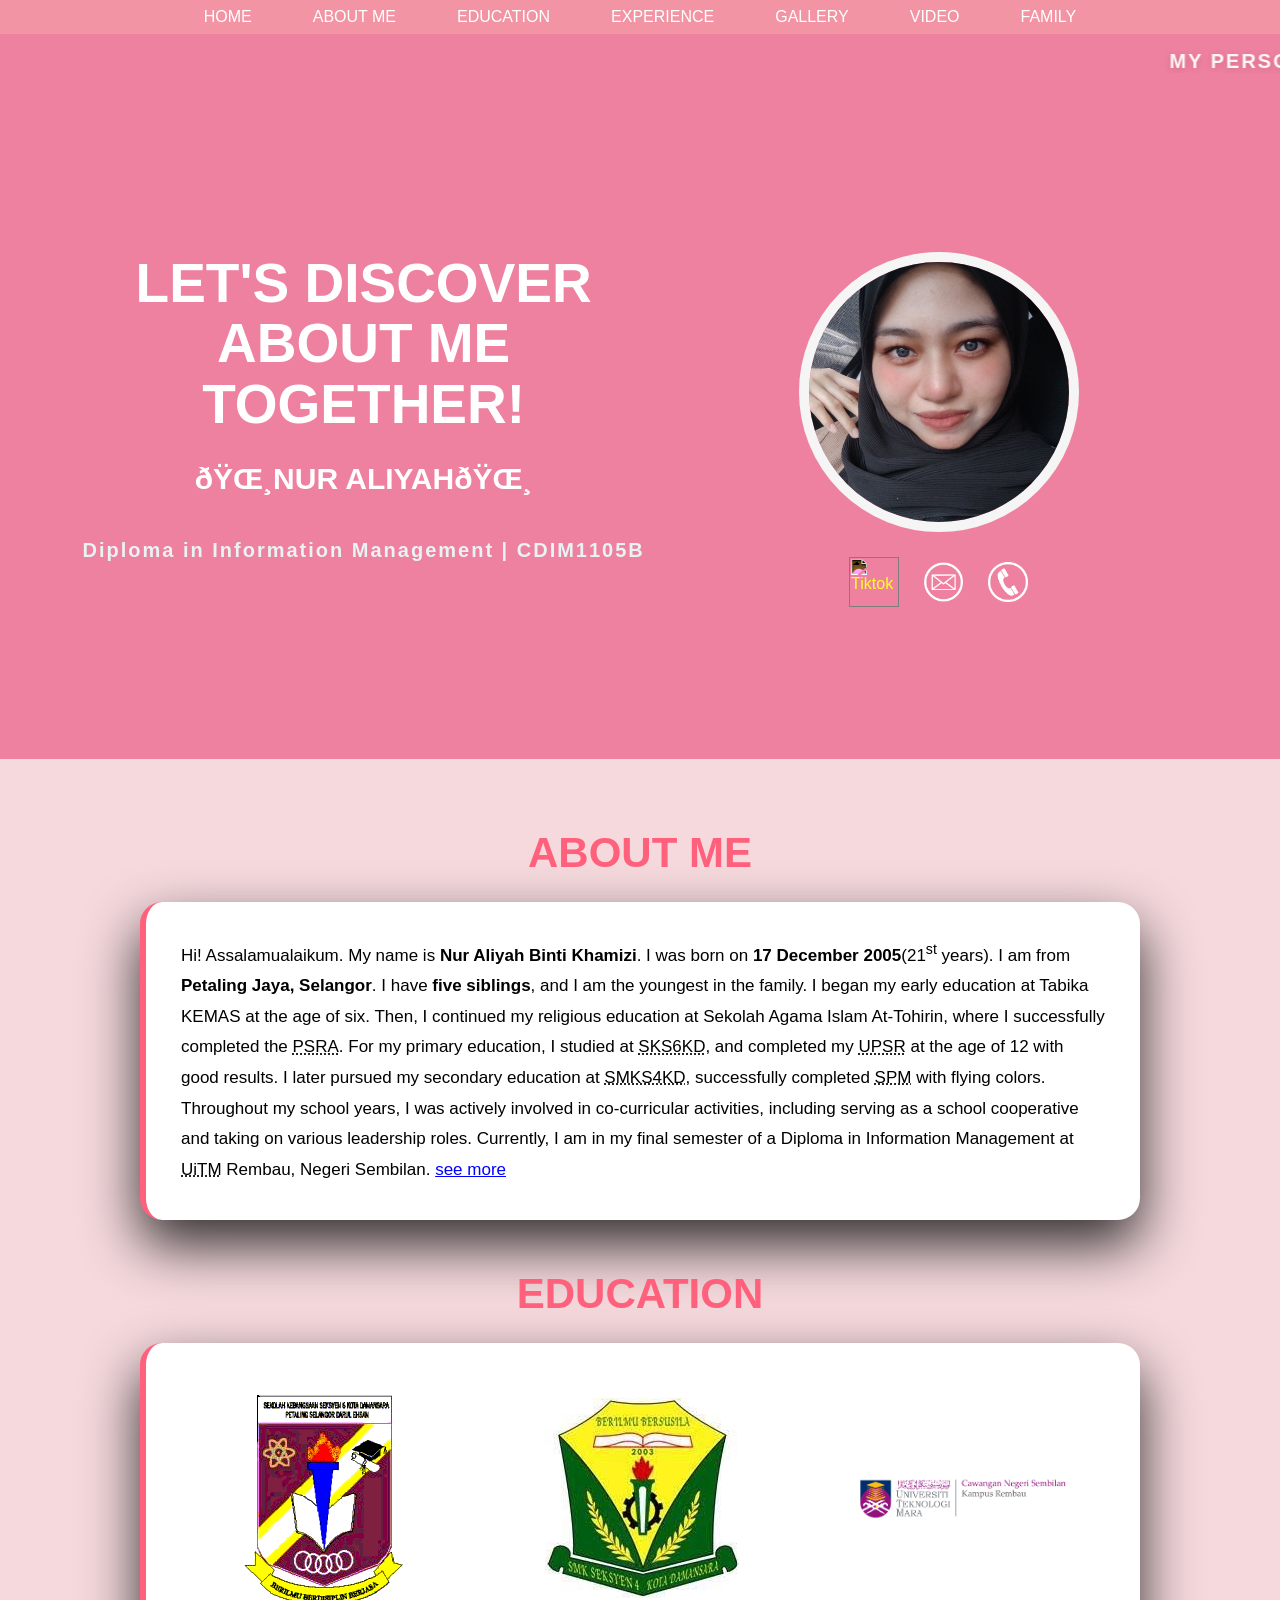
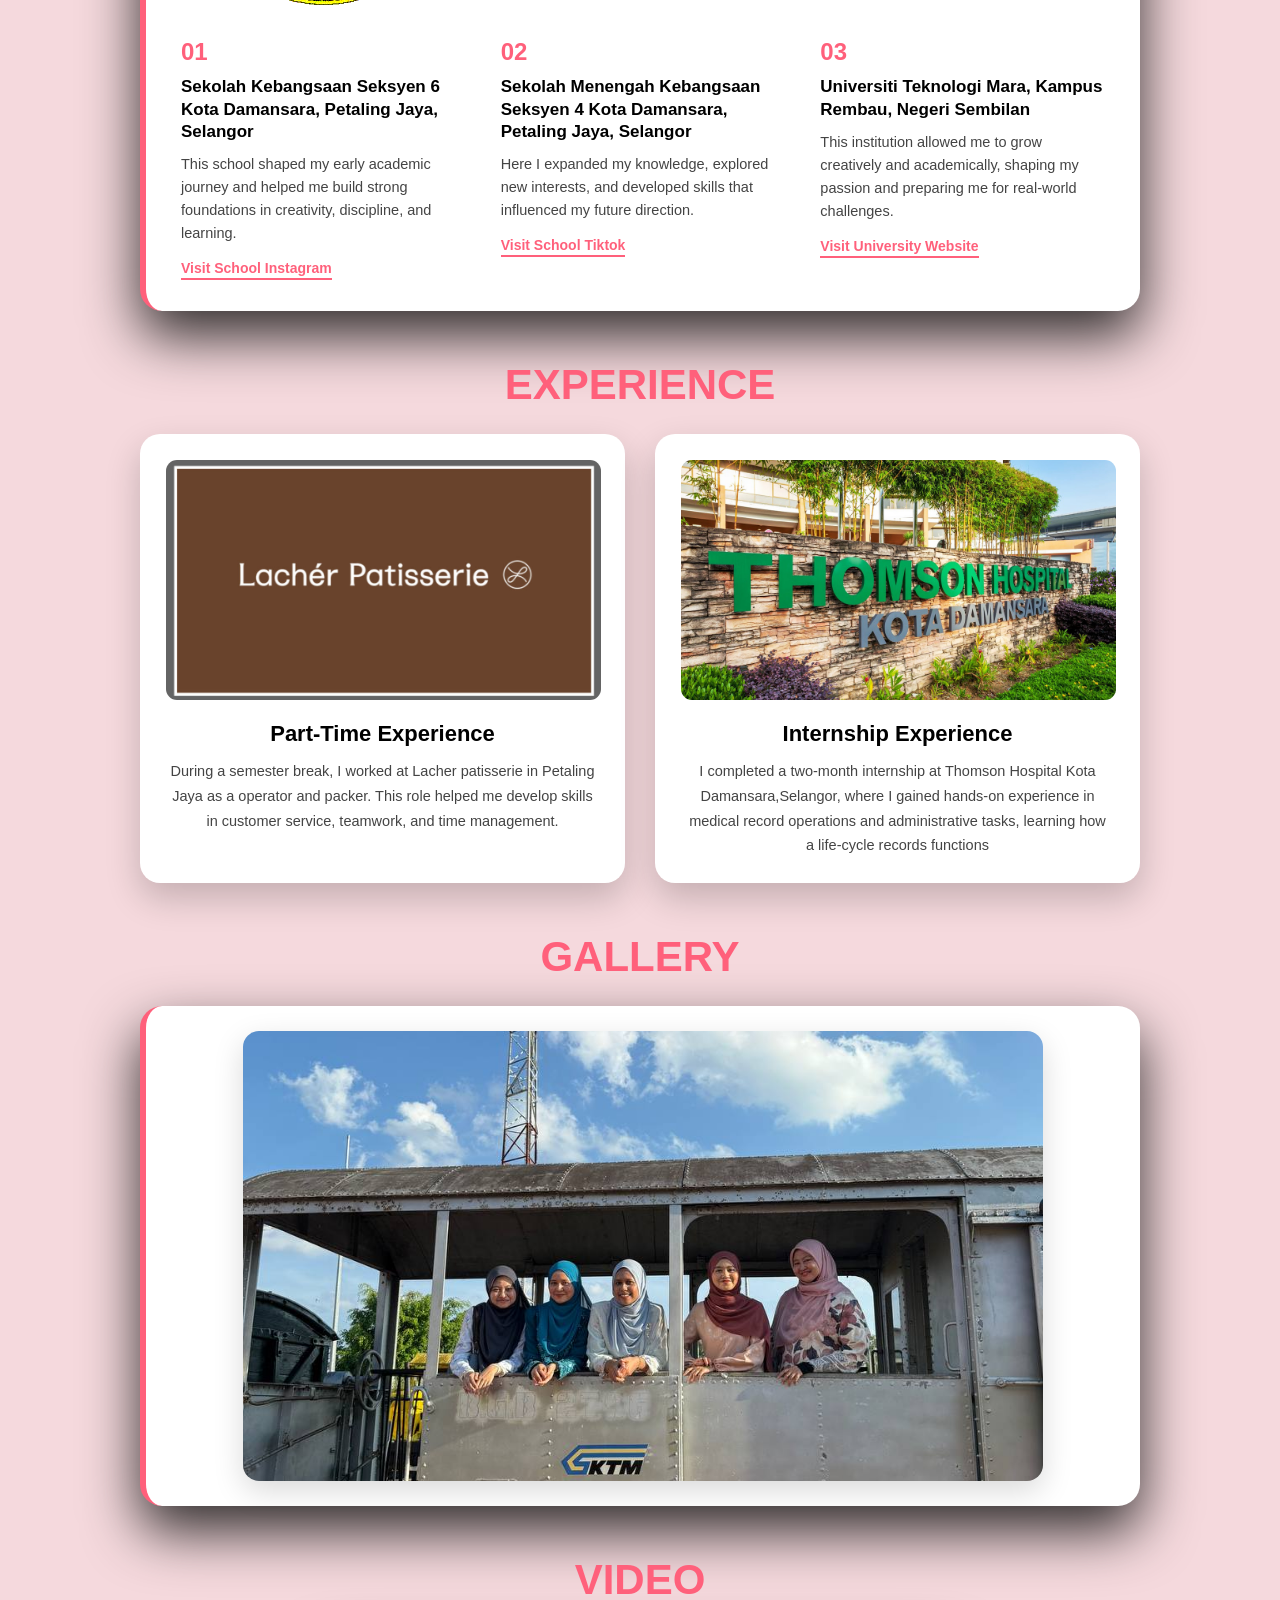
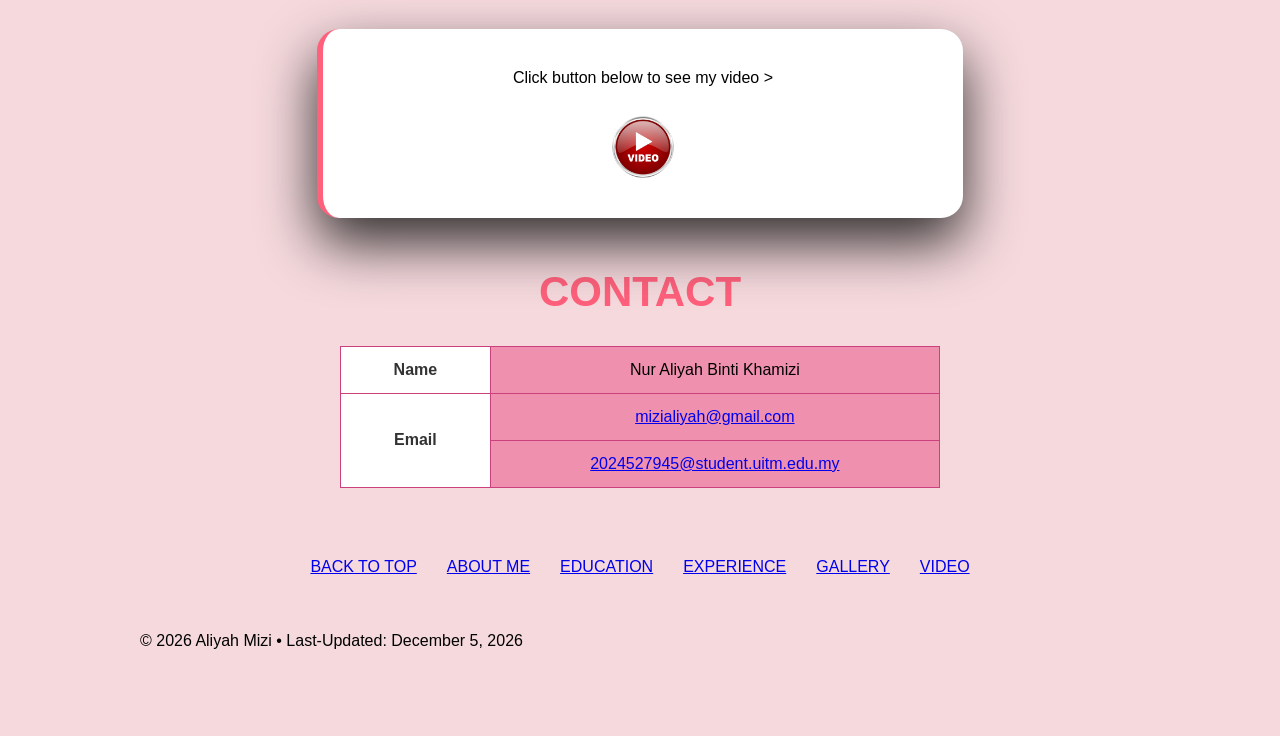
==== commit 162ae2aa: "Implement automatic date updates in footer Added JavaScript to display current year and last updated" ====
--- a/index.html
+++ b/index.html
@@ -558,6 +558,23 @@
             <a href="#subhead6">VIDEO</a>
             </div>
 
+             <footer class="full-footer">
+                 <div class="footer-content">
+                 <p>&copy; <span id="current-year"></span> Aliyah Mizi &bull; Last-Updated: <span id="last-updated"></span></p>
+                 </div>
+             </footer>
+
+            <!--Automatic Dates Javascript (Must include this so the year & date display correctly) -->
+            <script>
+            // Automatically gets and updates the current year
+            document.getElementById("current-year").textContent = new Date().getFullYear();
+
+           // Automatically detects the exact last date you modified the file
+           const lastMod = new Date(document.lastModified);
+           const options = { year: 'numeric', month: 'long', day: 'numeric' };
+           document.getElementById("last-updated").textContent = lastMod.toLocaleDateString("en-US", options);
+           </script>
+
         <!-- Dynamic Embedded CSS Styles targeting the Gallery Animation Effects -->
         <style>
             /* Smoothly fades in the dark mask sheet when hovering over the image box container */
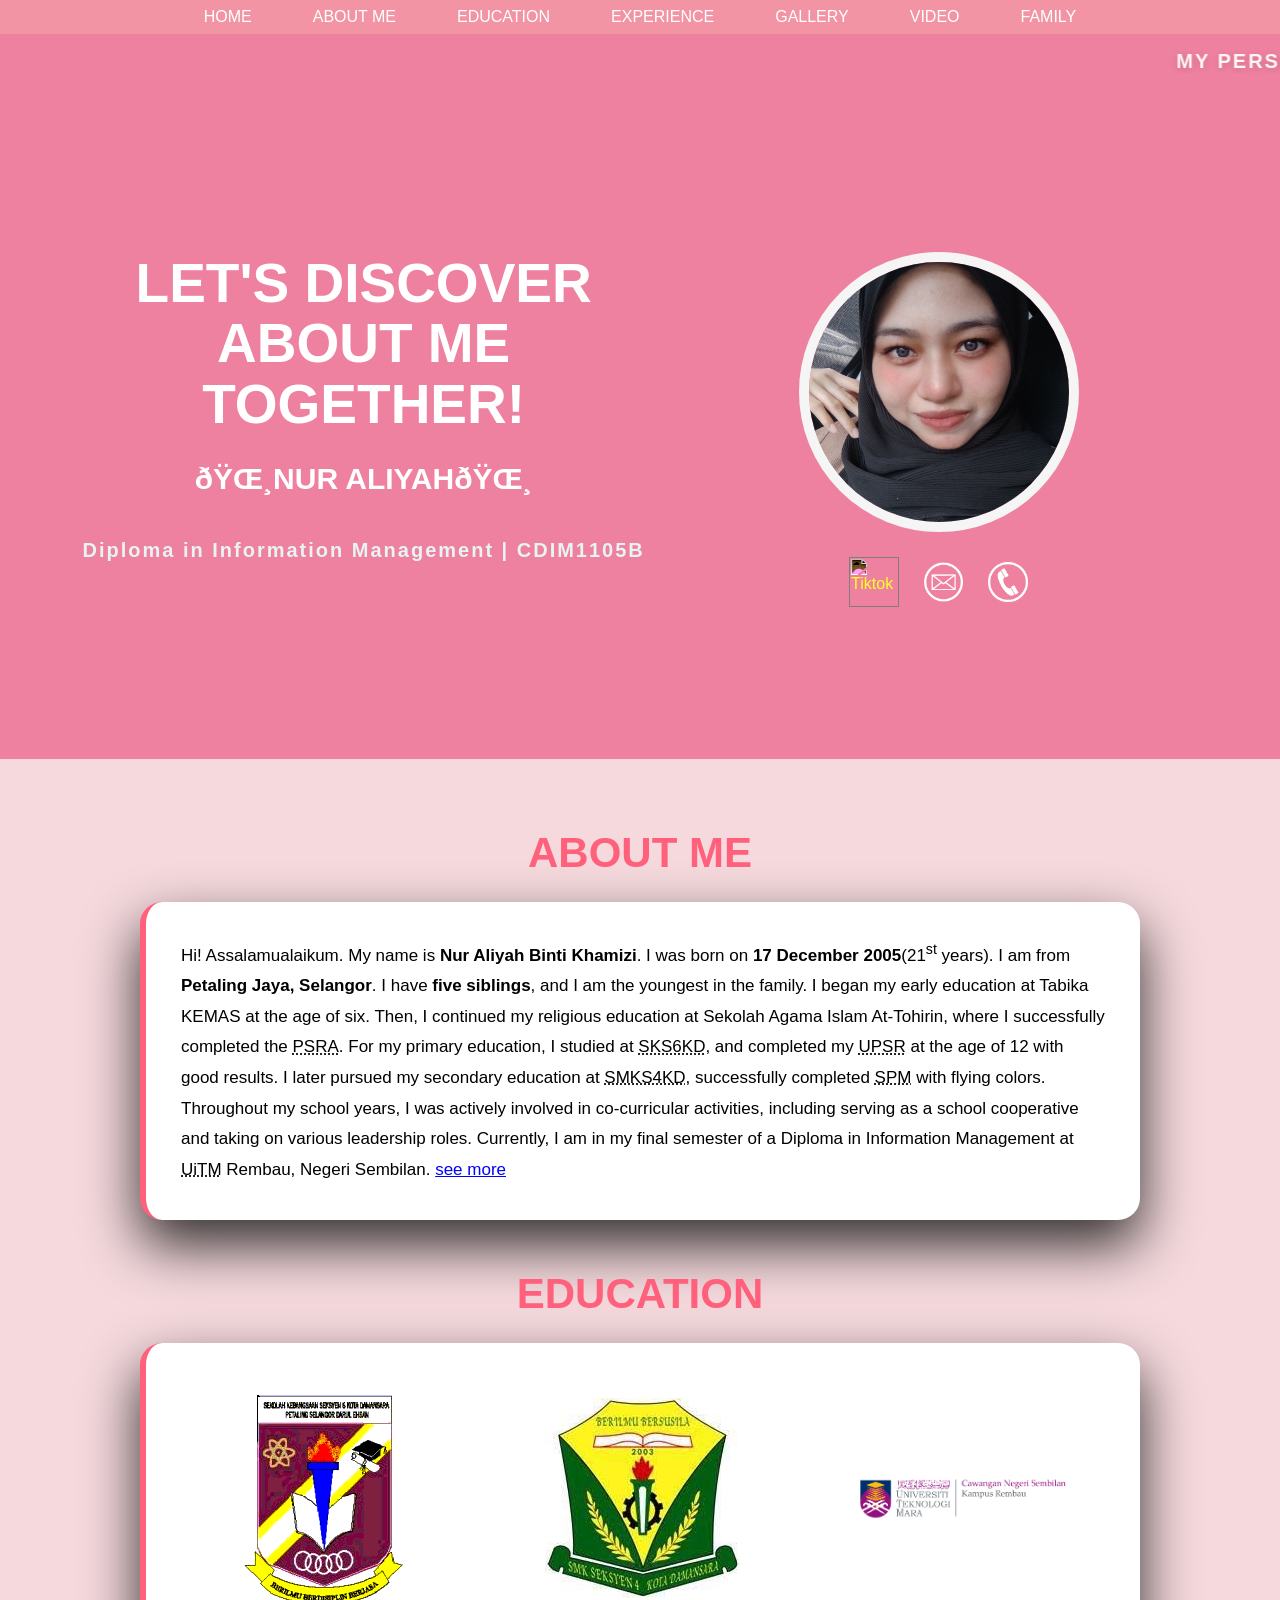
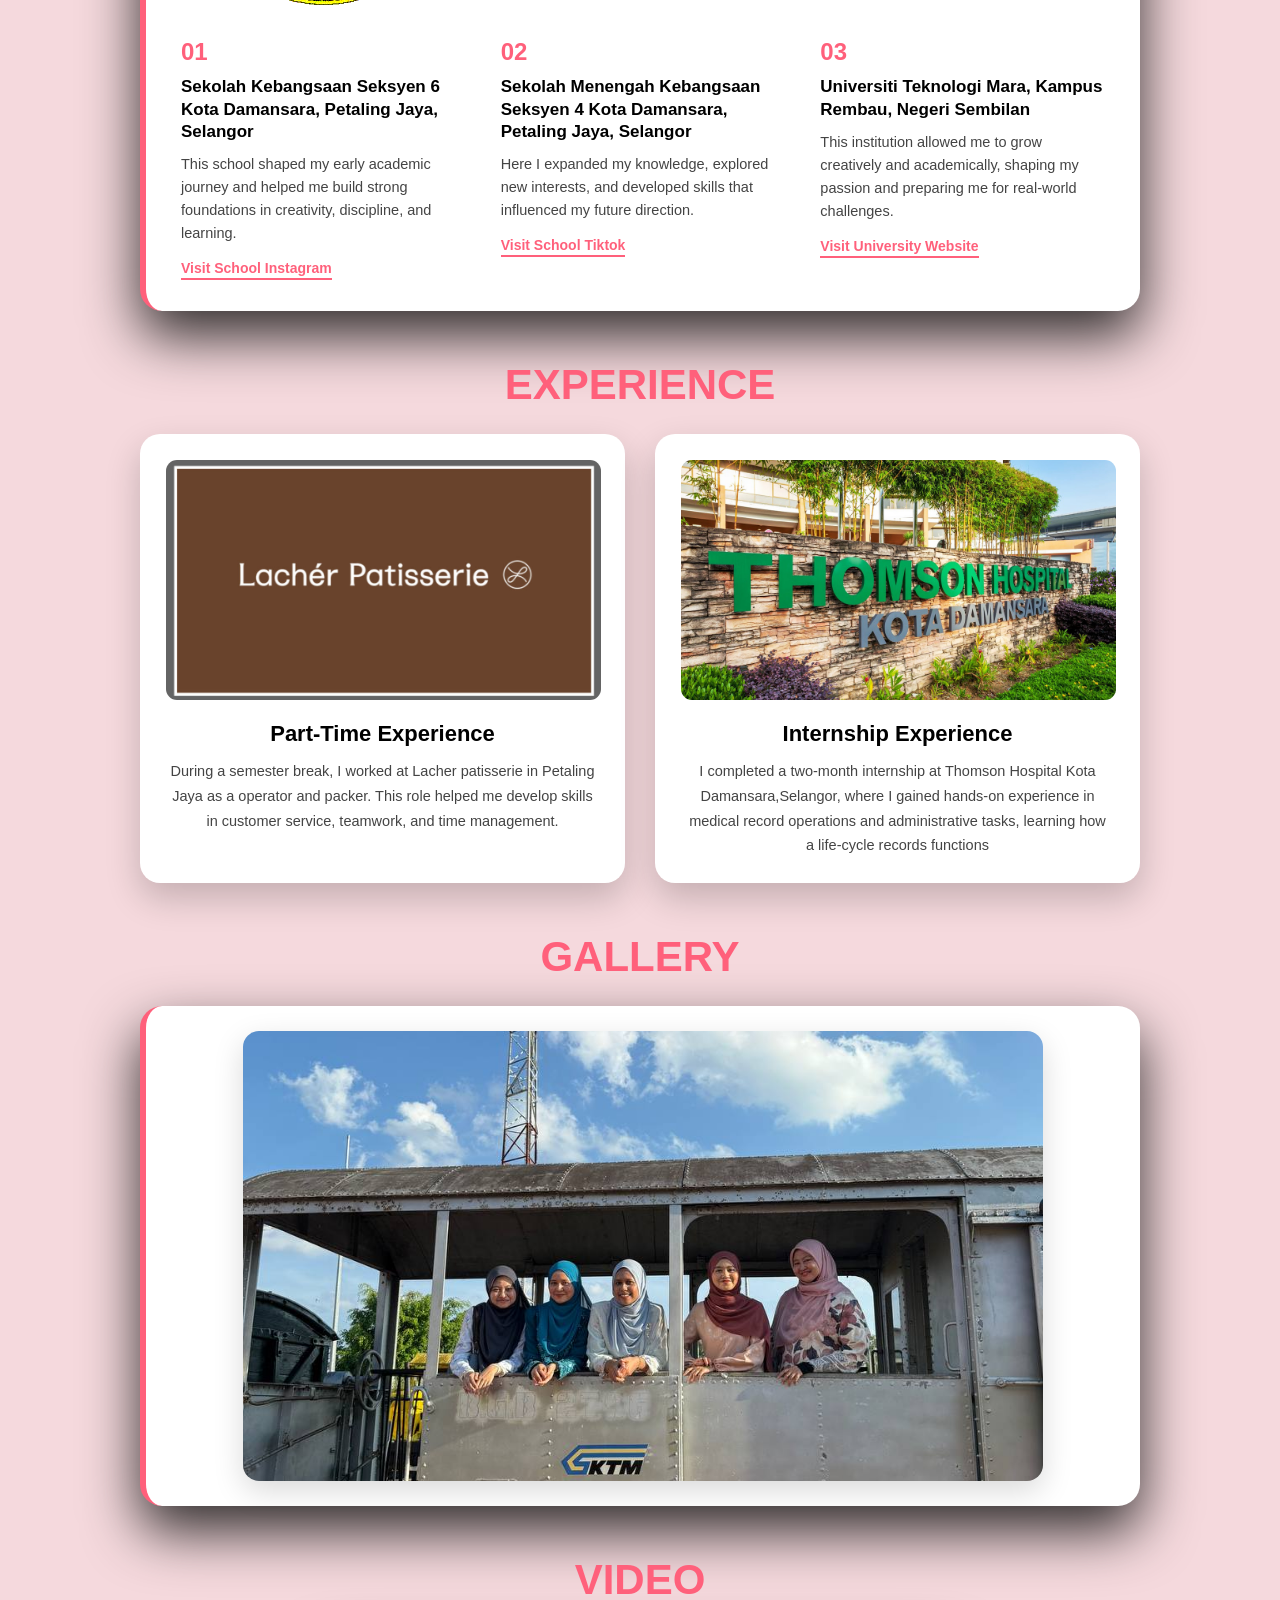
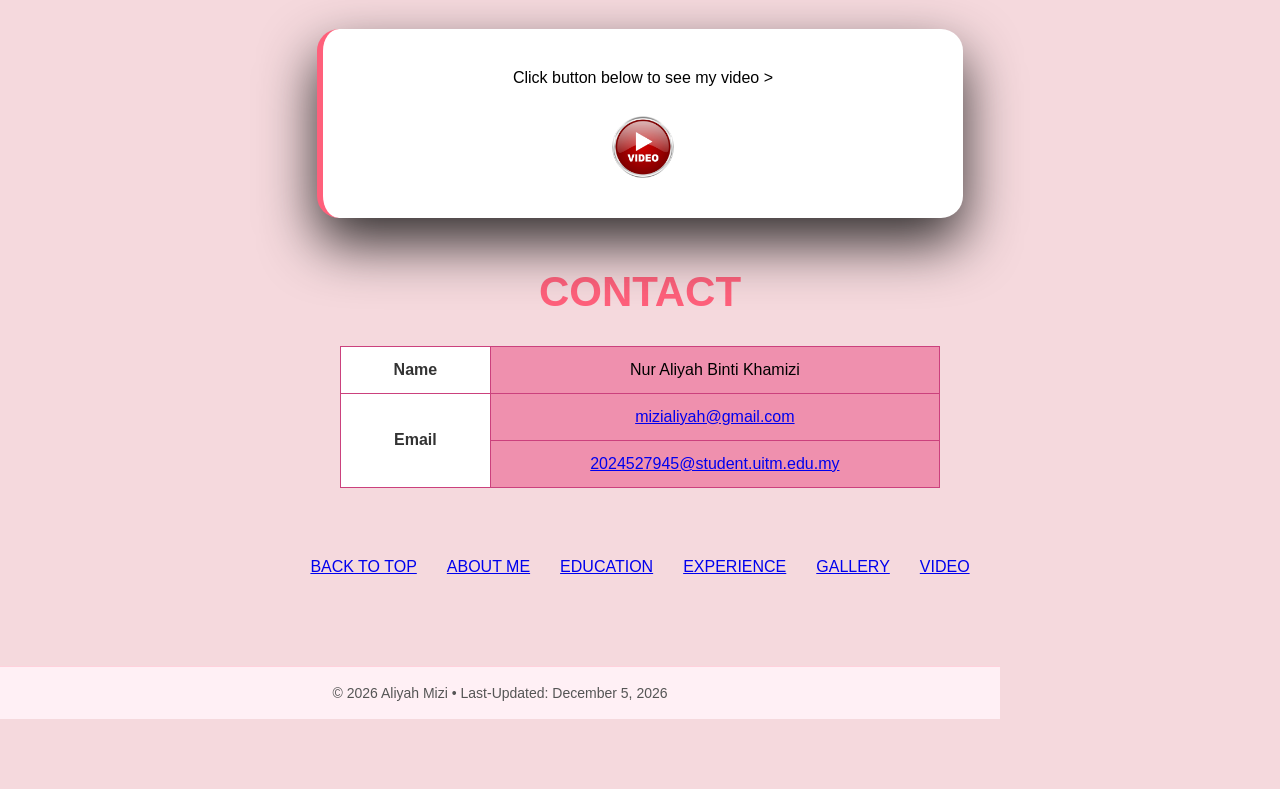
==== commit 7ec2f4e7: "Add footer styles to index.html Added styles for footer and footer content." ====
--- a/index.html
+++ b/index.html
@@ -302,6 +302,32 @@
           width: 100%;
           box-sizing: border-box;
         }
+        /*====footer copyright====*/
+           .full-footer{
+             display: block !important;
+             width: 100% !important;
+             position: relative !important;
+             left: 50% !important;
+             right: 50% !important;
+             margin-left: -50vw !important;
+             margin-right: -50vw !important;
+             background-color: #fff0f5 !important;
+             border-top: 1px solid #ffd1dc !important;
+             padding: 18px 0 !important;
+             margin-top: 50px !important;
+             box-sizing: border-box !important;
+           }    
+           .footer-content{
+             width: 100% !important;
+             text-align: center !important;
+           }
+           .footer-content p{
+            margin: 0 !important;
+            color: #555555 !important;
+            font-size: 14px !important;
+            font-family: sans-serif !important;
+            text-decoration: none !important;
+           }
         /* Responsive Layout for Tablets/Mobile Devices */
         @media (max-width: 768px){
             .video-grid {
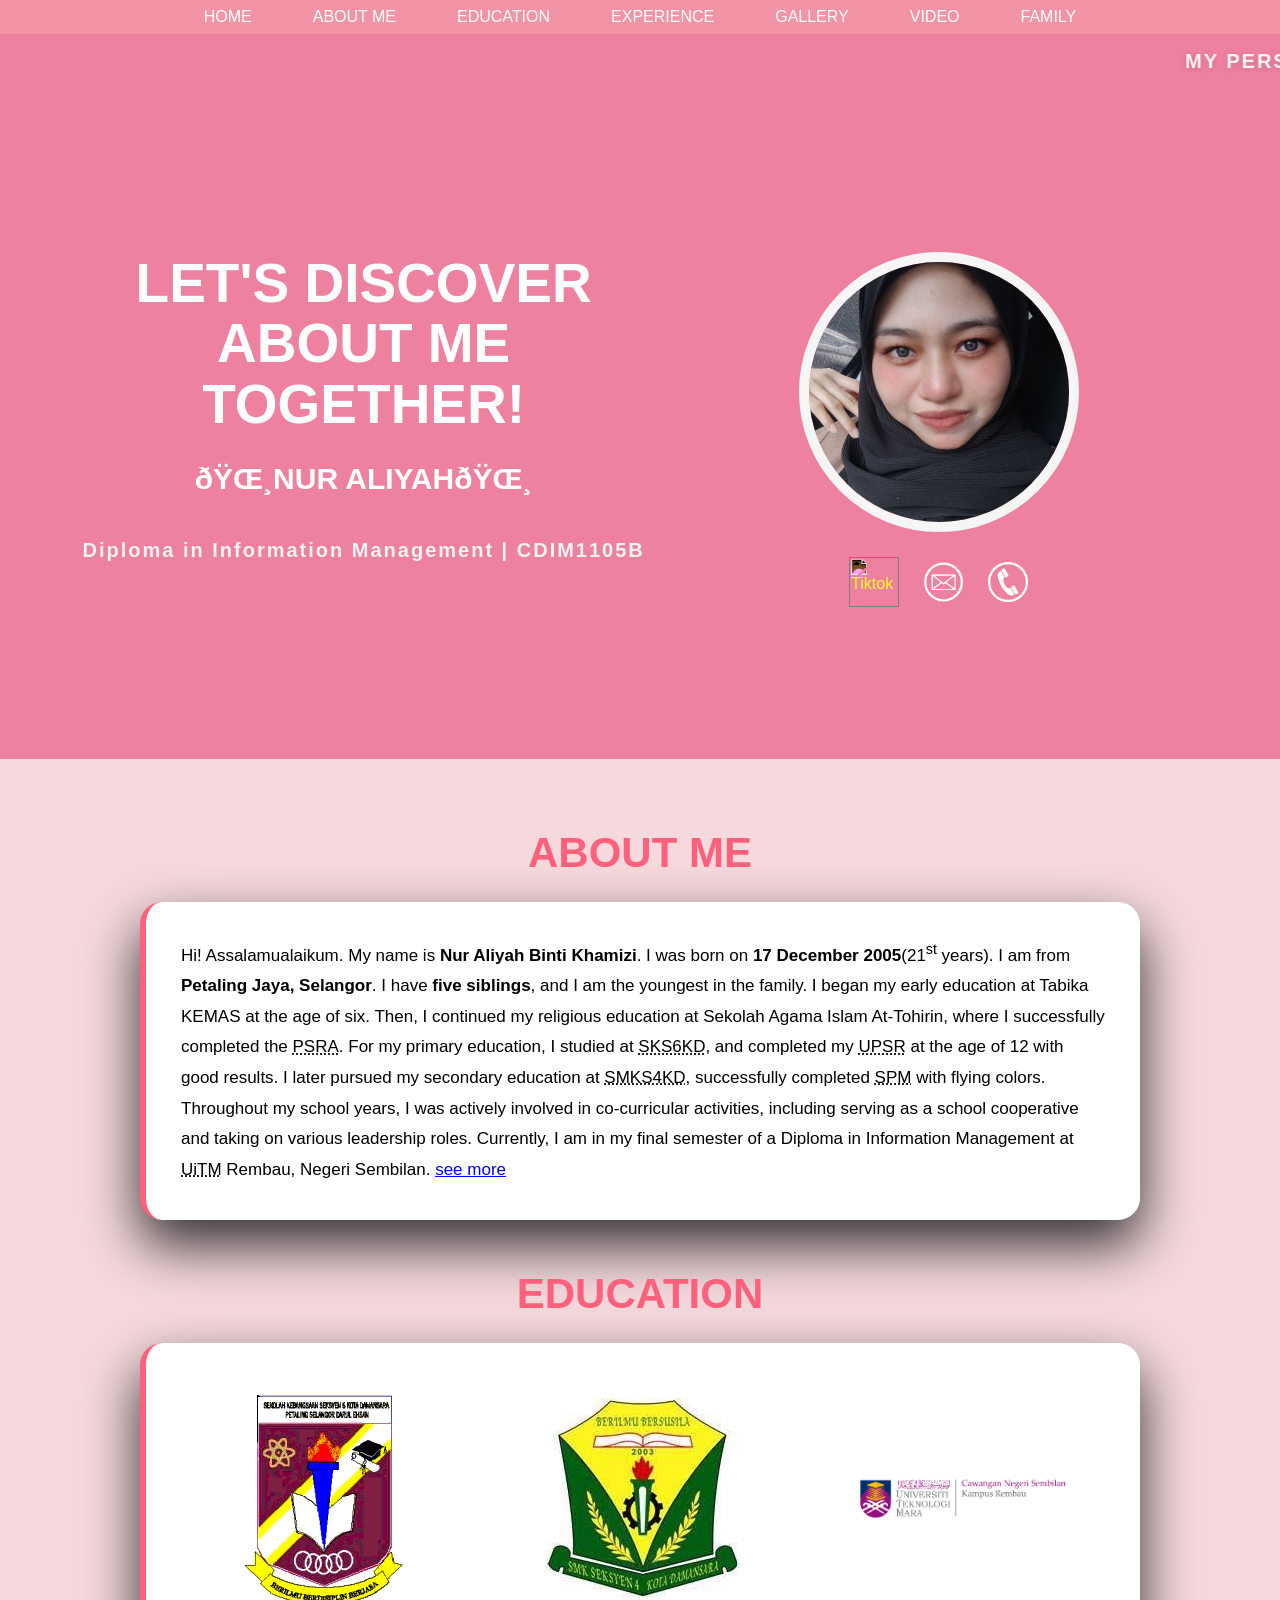
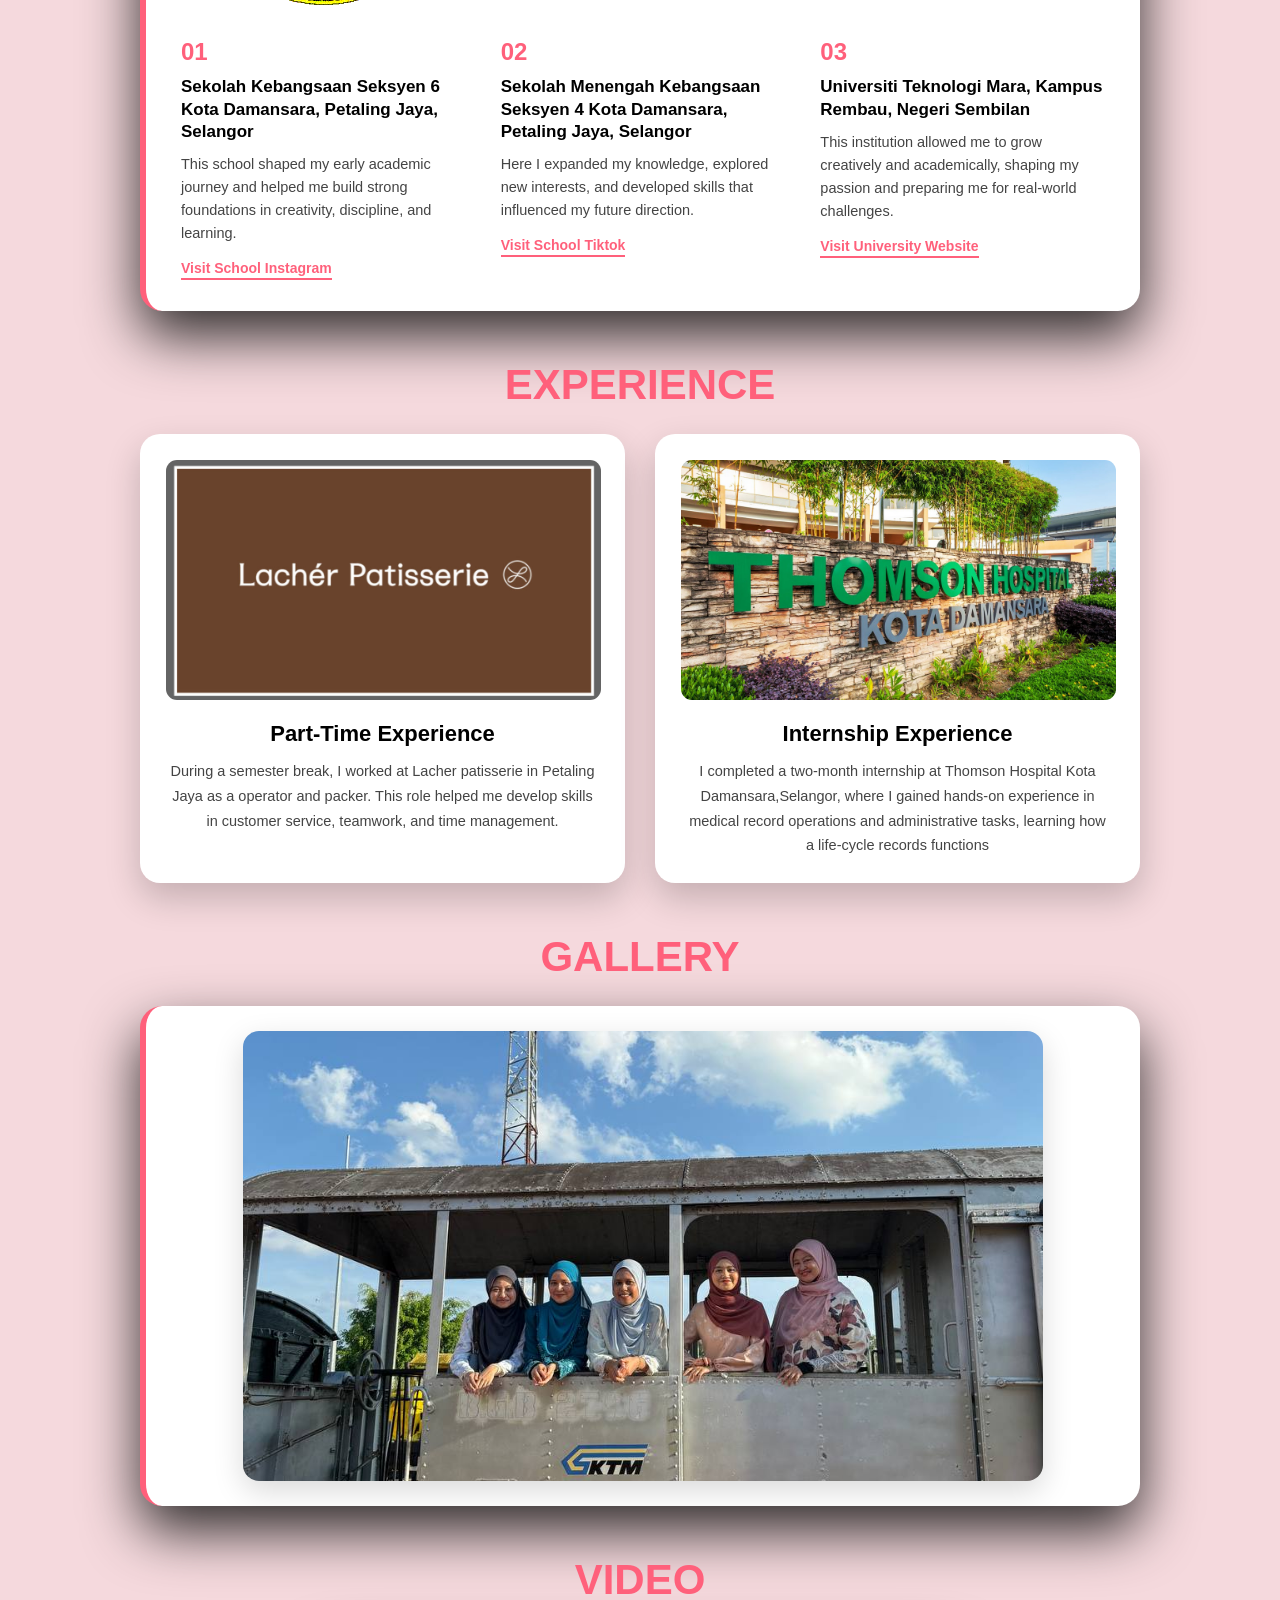
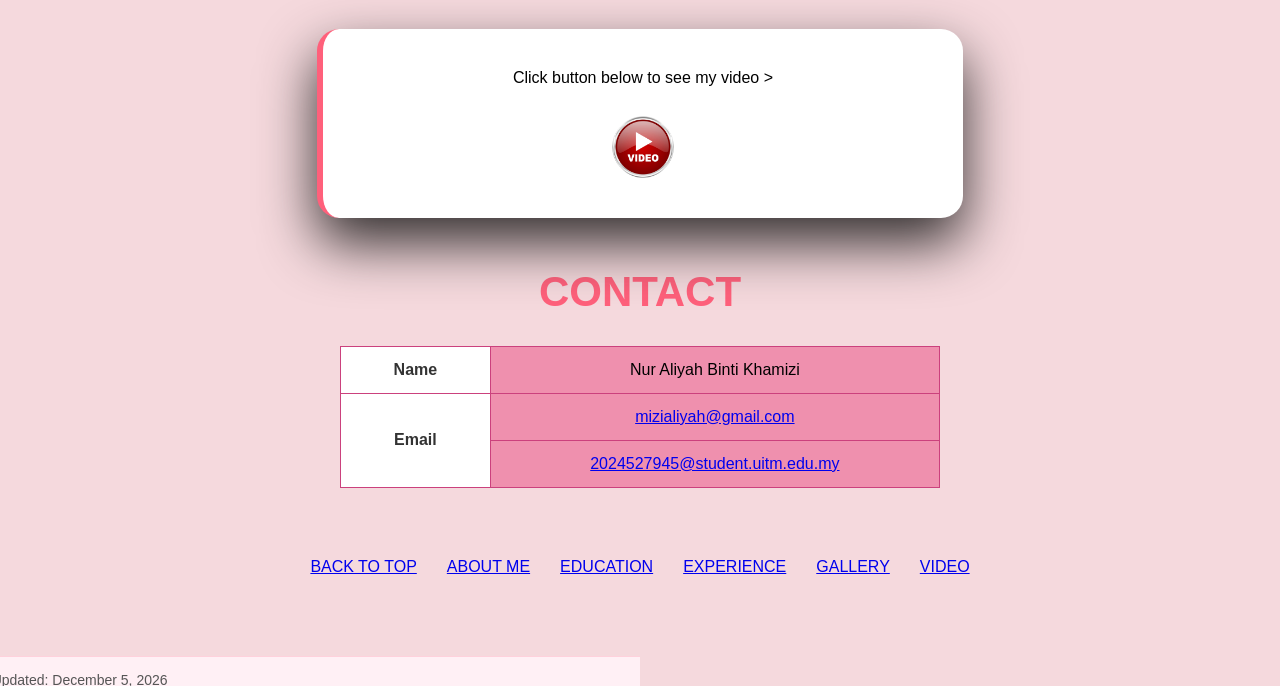
==== commit 9da8bd39: "Update index.html" ====
--- a/index.html
+++ b/index.html
@@ -306,15 +306,16 @@
            .full-footer{
              display: block !important;
              width: 100% !important;
-             position: relative !important;
-             left: 50% !important;
-             right: 50% !important;
+             max-width: none !important;
+             position: absolute !important;
+             left: 0% !important;
+             right: 0% !important;
              margin-left: -50vw !important;
              margin-right: -50vw !important;
              background-color: #fff0f5 !important;
              border-top: 1px solid #ffd1dc !important;
-             padding: 18px 0 !important;
-             margin-top: 50px !important;
+             padding: 15px 0 !important;
+             margin-top: 40px !important;
              box-sizing: border-box !important;
            }    
            .footer-content{
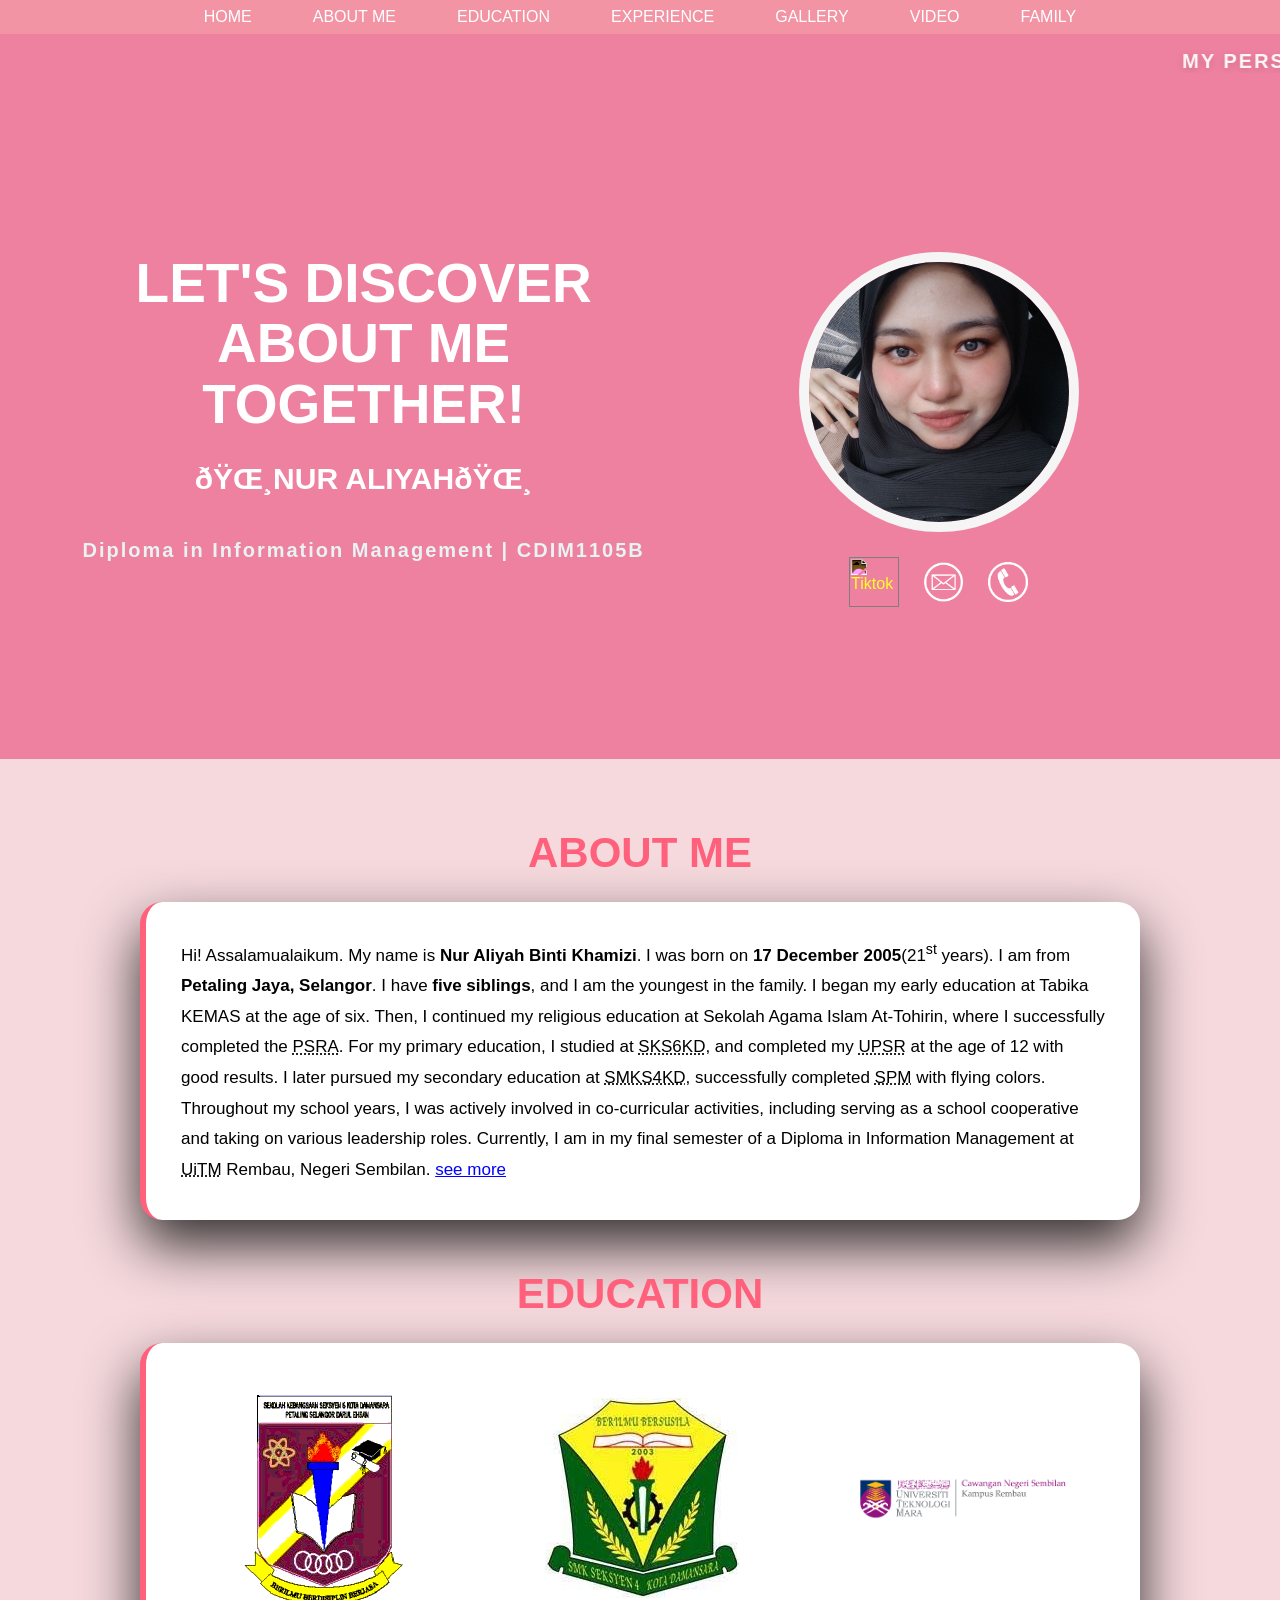
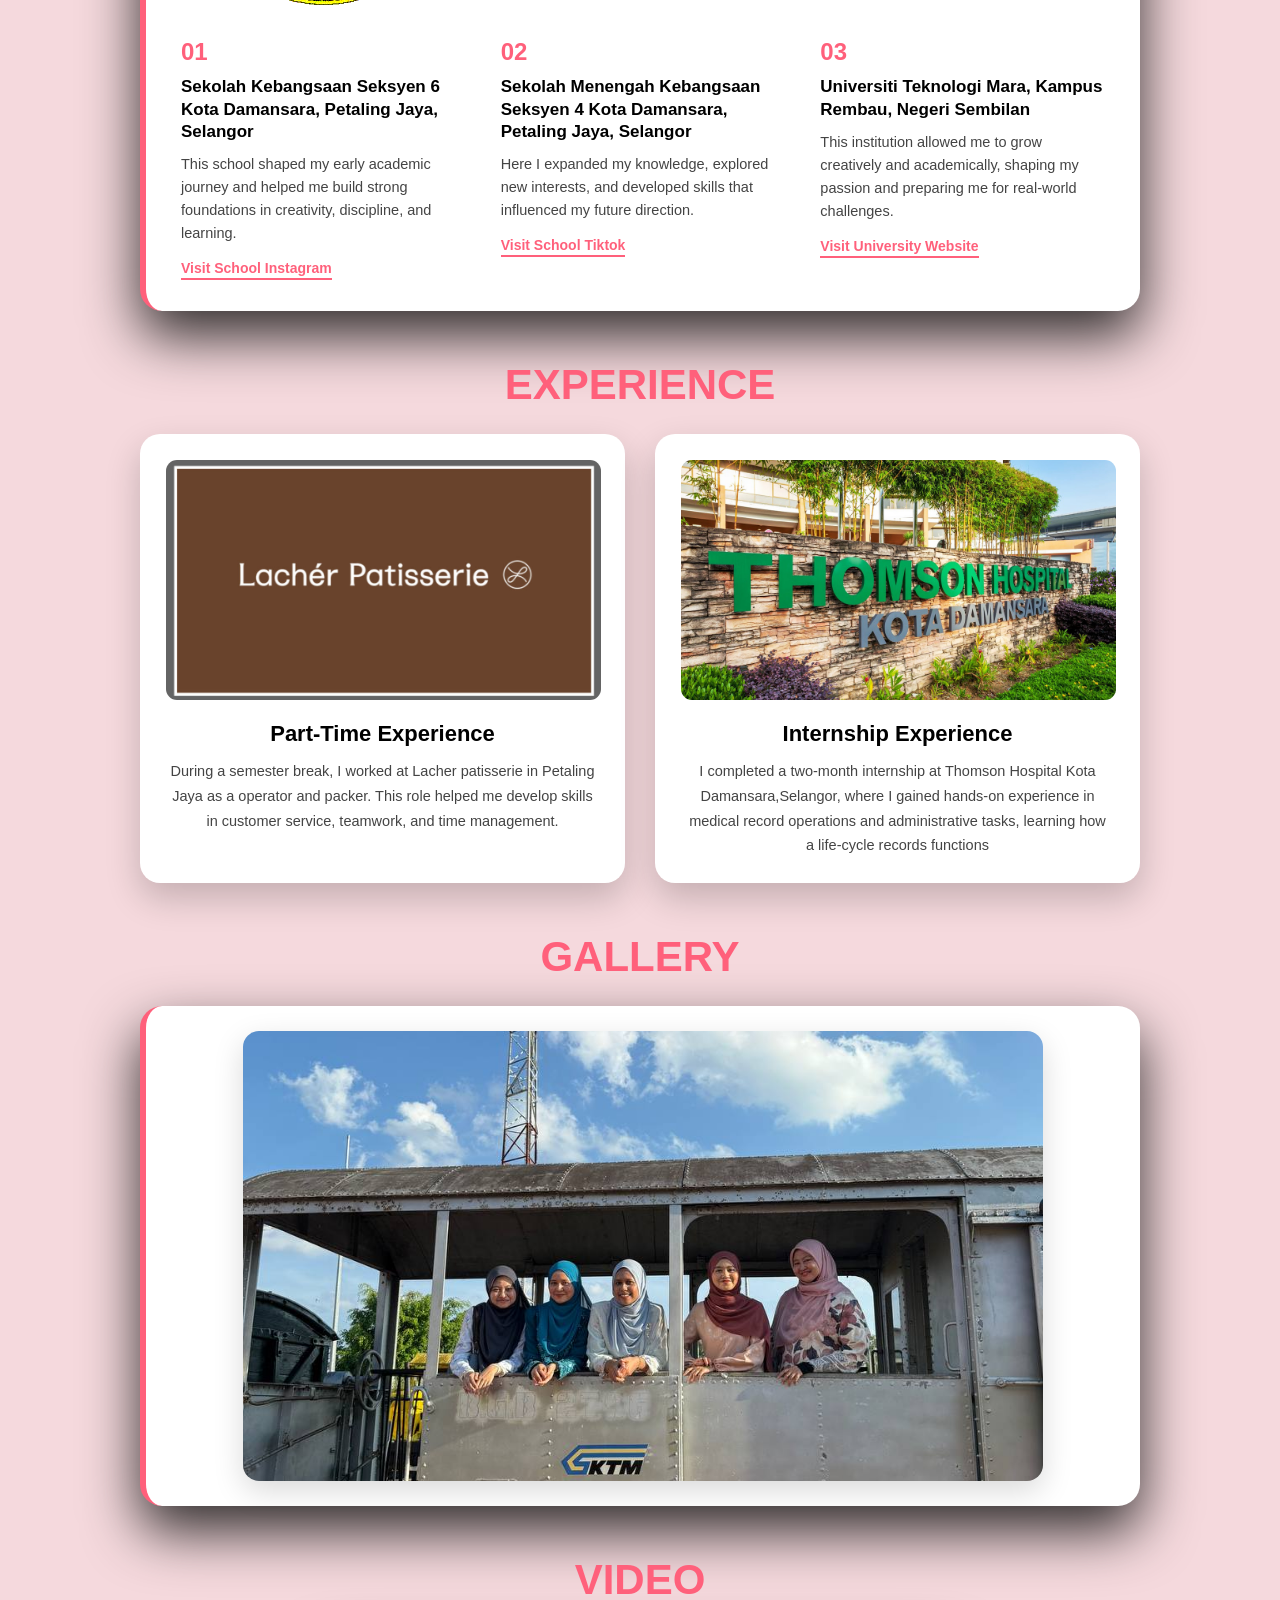
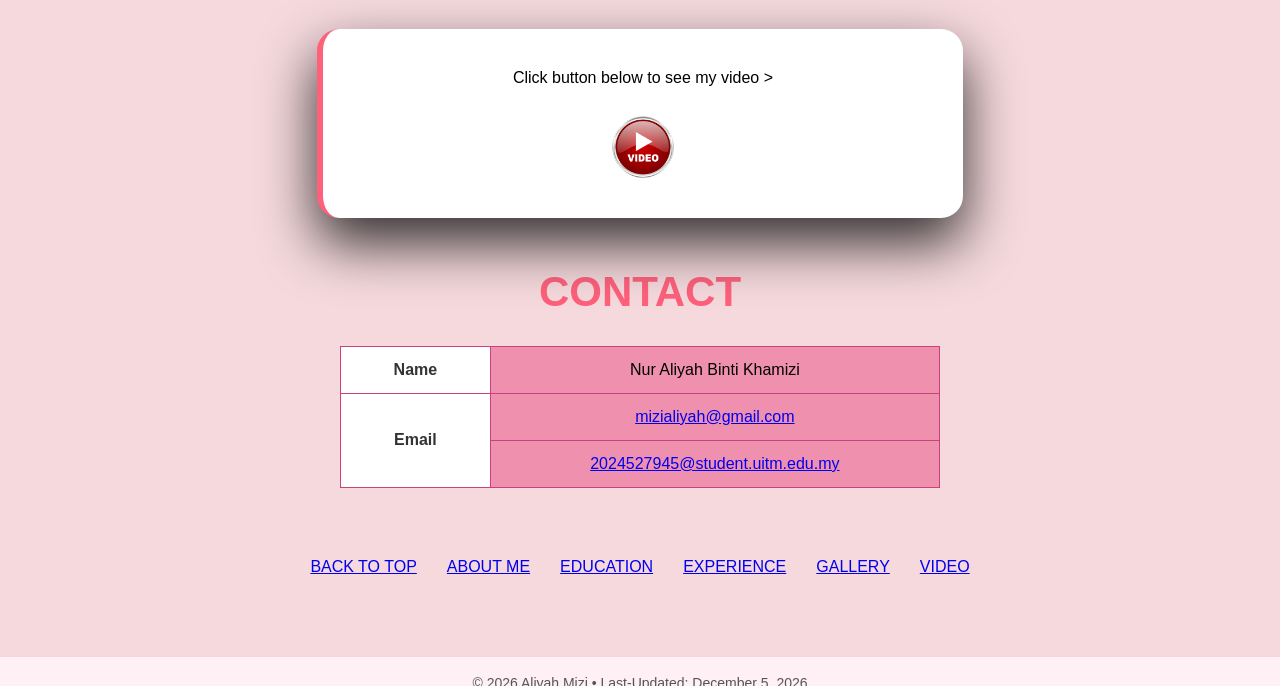
==== commit 8bf56460: "Change footer max-width to none" ====
--- a/index.html
+++ b/index.html
@@ -308,13 +308,13 @@
              width: 100% !important;
              max-width: none !important;
              position: absolute !important;
-             left: 0% !important;
-             right: 0% !important;
+             left: 50% !important;
+             right: 50% !important;
              margin-left: -50vw !important;
              margin-right: -50vw !important;
              background-color: #fff0f5 !important;
              border-top: 1px solid #ffd1dc !important;
-             padding: 15px 0 !important;
+             padding: 18px 0 !important;
              margin-top: 40px !important;
              box-sizing: border-box !important;
            }    
